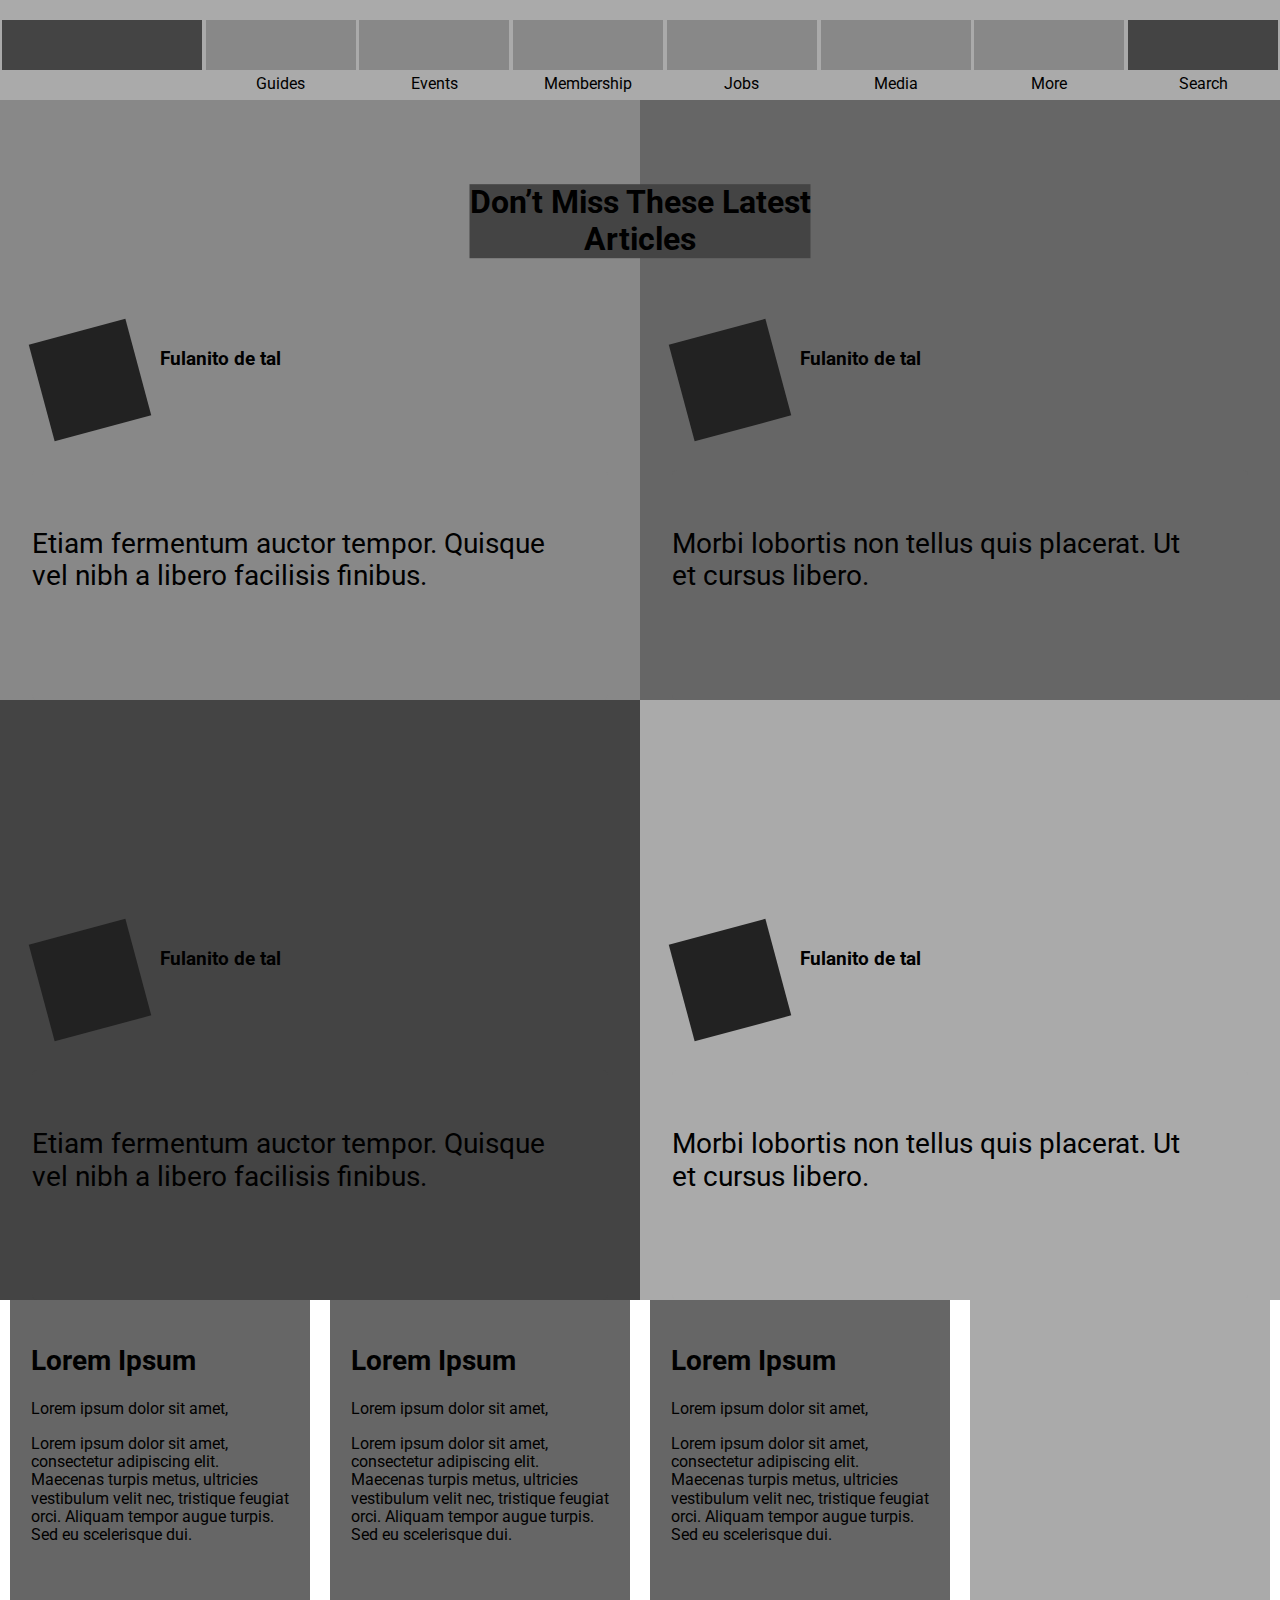
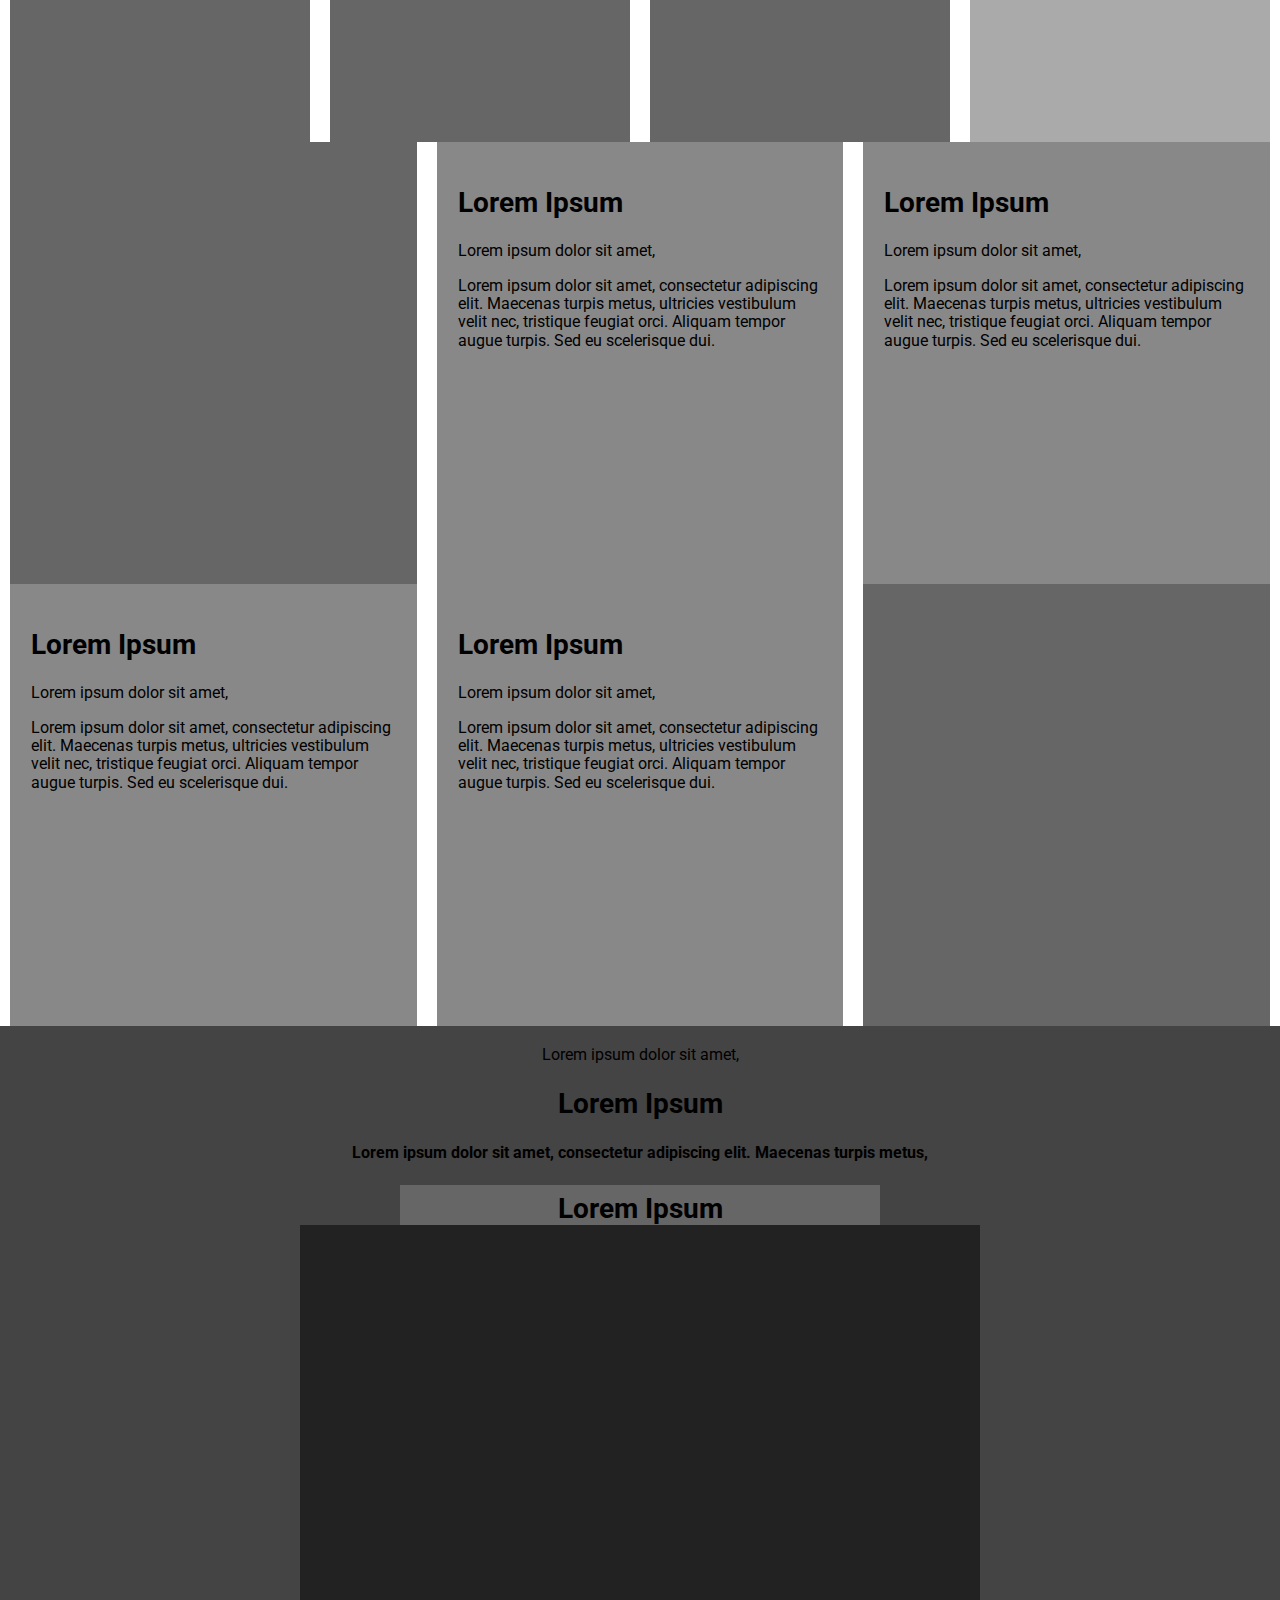
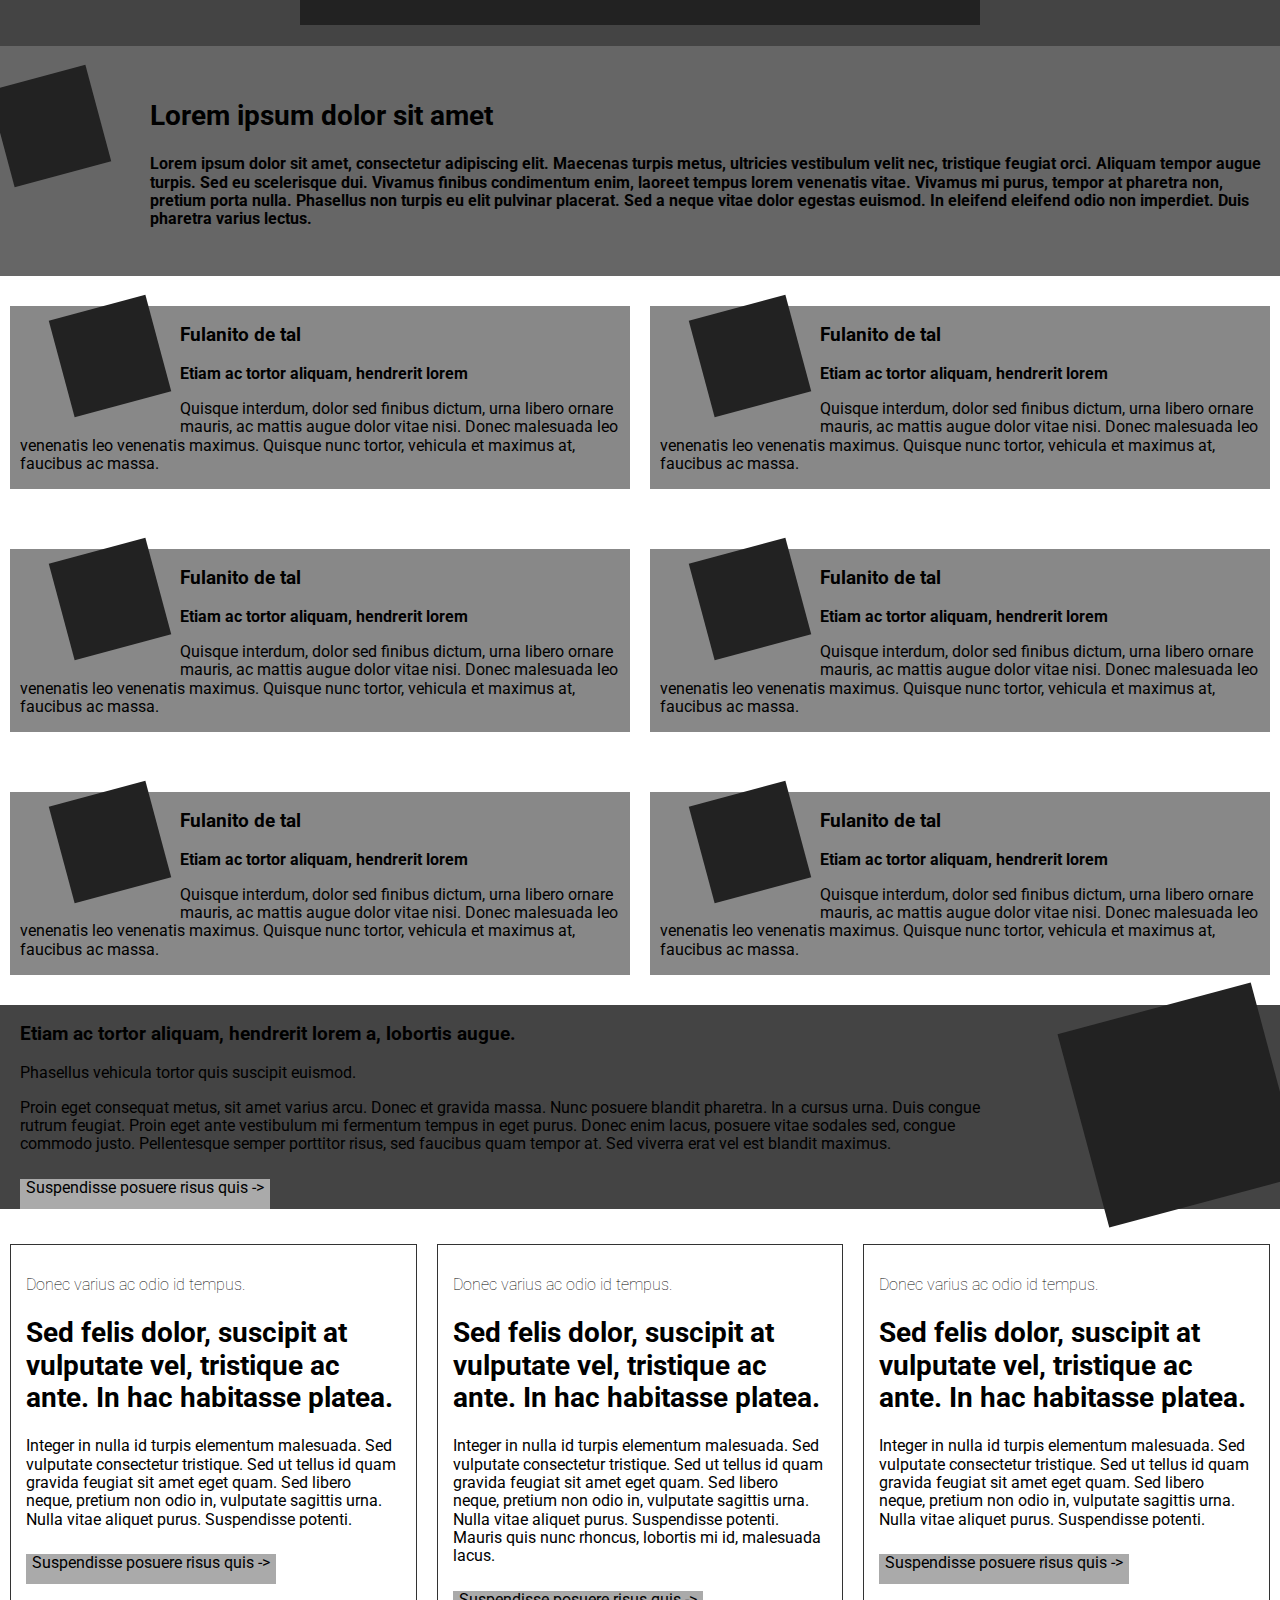
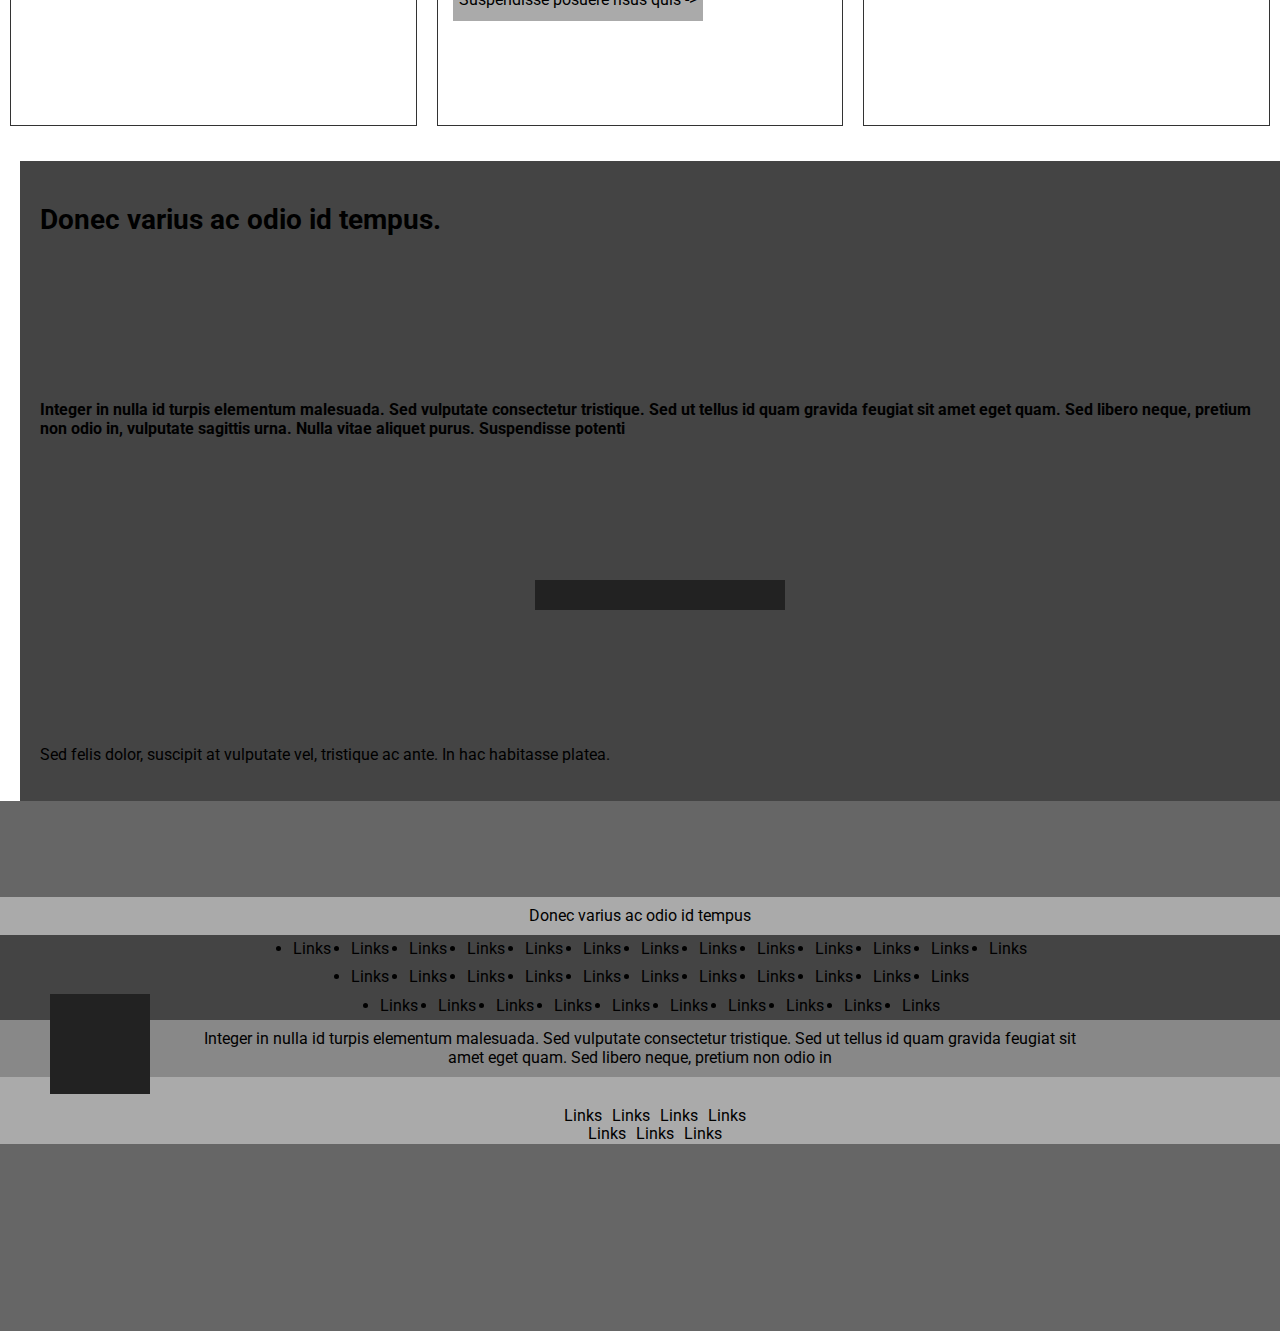
==== index.html @ c437b123 "Readme File Added" ====
<!DOCTYPE html>
<html lang="en">

<head>
  <meta charset="UTF-8">
  <meta name="viewport" content="width=device-width, initial-scale=1.0">
  <link rel="stylesheet" href="css/style.css">
  <link rel="stylesheet" href="css/normalize.css">
  <title>UX 101</title>
</head>

<body>
  <header class="grey5 height-100">
    <nav>
      <ul class="header flex">
        <li rel="logo" class="grey2"></li>
        <li class="grey4"><span>Guides</span></li>
        <li class="grey4"><span>Events</span></li>
        <li class="grey4"> <span>Membership</span></li>
        <li class="grey4"><span>Jobs</span></li>
        <li class="grey4"><span>Media</span></li>
        <li class="grey4"><span>More</span></li>
        <li class="grey2 search_var"><span>Search</span></li>
      </ul>
    </nav>
  </header>
  <main>
    <section class="main_pics flex colums">
      <div class="grey3 pic_text">
        <h1 class="grey2">
          Don’t Miss These Latest <br>
          Articles
        </h1>
      </div>
      <div class="flex">
        <article class="grey4">
          <div class="not_pic grey4"></div>
          <div class="pic height-100 grey1"></div>
          <h3>Fulanito de tal</h3>
          <div class="not_pic text_b grey4">
            <p>
              Etiam fermentum auctor tempor. Quisque vel nibh a libero facilisis
              finibus.
            </p>
          </div>
        </article>
        <article class="grey3">
          <div class="not_pic grey3 pic_text">
          </div>
          <div class="pic height-100 grey1"></div>
          <h3>Fulanito de tal</h3>
          <div class="not_pic text_b grey3">
            <p>
              Morbi lobortis non tellus quis placerat. Ut et cursus libero.
            </p>
          </div>
        </article>
      </div>
      <div class="flex">
        <article class="grey2">
          <div class="not_pic grey2"></div>
          <div class="pic height-100 grey1"></div>
          <h3>Fulanito de tal</h3>
          <div class="not_pic text_b grey2">
            <p>
              Etiam fermentum auctor tempor. Quisque vel nibh a libero facilisis
              finibus.
            </p>
          </div>
        </article>
        <article class="grey5">
          <div class="not_pic grey5 pic_text">
          </div>
          <div class="pic height-100 grey1"></div>
          <h3>Fulanito de tal</h3>
          <div class="not_pic text_b grey5">
            <p>
              Morbi lobortis non tellus quis placerat. Ut et cursus libero.
            </p>
          </div>
        </article>
      </div>
    </section>
    <section class="flex colums">
      <h3 class="none">nothing to see here keep scrolling</h3>
      <div class="posts flex section">
        <article class="p-10 grey3">
          <div>
            <h2>
              Lorem Ipsum
            </h2>
          </div>
          <div>
            <span>
              Lorem ipsum dolor sit amet,
            </span>
          </div>
          <div>
            <p>
              Lorem ipsum dolor sit amet, consectetur adipiscing elit. Maecenas turpis metus, ultricies
              vestibulum velit nec, tristique feugiat orci. Aliquam tempor augue turpis. Sed eu
              scelerisque dui.
            </p>
          </div>
        </article>
        <article class="p-10 grey3">
          <div>
            <h2>
              Lorem Ipsum
            </h2>
          </div>
          <div>
            <span>
              Lorem ipsum dolor sit amet,
            </span>
          </div>
          <div>
            <p>
              Lorem ipsum dolor sit amet, consectetur adipiscing elit. Maecenas turpis metus, ultricies
              vestibulum velit nec, tristique feugiat orci. Aliquam tempor augue turpis. Sed eu
              scelerisque dui.
            </p>
          </div>
        </article>
        <article class="p-10 grey3">
          <div>
            <h2>
              Lorem Ipsum
            </h2>
          </div>
          <div>
            <span>
              Lorem ipsum dolor sit amet,
            </span>
          </div>
          <div>
            <p>
              Lorem ipsum dolor sit amet, consectetur adipiscing elit. Maecenas turpis metus, ultricies
              vestibulum velit nec, tristique feugiat orci. Aliquam tempor augue turpis. Sed eu
              scelerisque dui.
            </p>
          </div>
        </article>
        <article class="p-10 grey5">
          <h3 class="none">nothing to see here keep scrolling</h3>
        </article>
      </div>
      <div class="posts flex section">
        <article class="p-10 grey3">
          <h3 class="none">nothing to see here keep scrolling</h3>
        </article>
        <article class="p-10 grey4">
          <div>
            <h2>
              Lorem Ipsum
            </h2>
          </div>
          <div>
            <span>
              Lorem ipsum dolor sit amet,
            </span>
          </div>
          <div>
            <p>
              Lorem ipsum dolor sit amet, consectetur adipiscing elit. Maecenas turpis metus, ultricies
              vestibulum velit nec, tristique feugiat orci. Aliquam tempor augue turpis. Sed eu
              scelerisque dui.
            </p>
          </div>
        </article>
        <article class="p-10 grey4">
          <div>
            <h2>
              Lorem Ipsum
            </h2>
          </div>
          <div>
            <span>
              Lorem ipsum dolor sit amet,
            </span>
          </div>
          <div>
            <p>
              Lorem ipsum dolor sit amet, consectetur adipiscing elit. Maecenas turpis metus, ultricies
              vestibulum velit nec, tristique feugiat orci. Aliquam tempor augue turpis. Sed eu
              scelerisque dui.
            </p>
          </div>
        </article>
      </div>
      <div class="posts flex section">
        <article class="p-10 grey4">
          <div>
            <h2>
              Lorem Ipsum
            </h2>
          </div>
          <div>
            <span>
              Lorem ipsum dolor sit amet,
            </span>
          </div>
          <div>
            <p>
              Lorem ipsum dolor sit amet, consectetur adipiscing elit. Maecenas turpis metus, ultricies
              vestibulum velit nec, tristique feugiat orci. Aliquam tempor augue turpis. Sed eu
              scelerisque dui.
            </p>
          </div>
        </article>
        <article class="p-10 grey4">
          <div>
            <h2>
              Lorem Ipsum
            </h2>
          </div>
          <div>
            <span>
              Lorem ipsum dolor sit amet,
            </span>
          </div>
          <div>
            <p>
              Lorem ipsum dolor sit amet, consectetur adipiscing elit. Maecenas turpis metus, ultricies
              vestibulum velit nec, tristique feugiat orci. Aliquam tempor augue turpis. Sed eu
              scelerisque dui.
            </p>
          </div>
        </article>
        <article class="p-10 grey3">
          <h3 class="none">nothing to see here keep scrolling</h3>
        </article>
      </div>
    </section>

    <section class="blue_box grey2">
      <span>
        Lorem ipsum dolor sit amet,
      </span>
      <h2>
        Lorem Ipsum
      </h2>
      <h4>
        Lorem ipsum dolor sit amet, consectetur adipiscing elit. Maecenas turpis metus,
      </h4>
      <div class="click grey3">
        <h2>Lorem Ipsum</h2>
      </div>
      <div class="img1 grey1">

      </div>
    </section>

    <section>
      <div class="week grey3">
        <div class="img_week height-100 grey1">

        </div>
        <div class="">
          <h2>Lorem ipsum dolor sit amet</h2>
          <h4>
            Lorem ipsum dolor sit amet, consectetur adipiscing elit. Maecenas turpis metus, ultricies
            vestibulum velit nec, tristique feugiat orci. Aliquam tempor augue turpis. Sed eu scelerisque
            dui. Vivamus finibus condimentum enim, laoreet tempus lorem venenatis vitae. Vivamus mi purus,
            tempor at pharetra non, pretium porta nulla. Phasellus non turpis eu elit pulvinar placerat. Sed
            a neque vitae dolor egestas euismod. In eleifend eleifend odio non imperdiet. Duis pharetra
            varius lectus.
          </h4>
        </div>
      </div>
      <div class="flex colums">
        <div class="flex articles">
          <article class="p-10 grey4">
            <div class="pic height-100 grey1"></div>
            <h3>Fulanito de tal</h3>
            <p class="bold-700">
              Etiam ac tortor aliquam, hendrerit lorem
            </p>
            <p>
              Quisque interdum, dolor sed finibus dictum, urna libero ornare mauris, ac mattis augue dolor
              vitae nisi. Donec malesuada leo venenatis leo venenatis maximus. Quisque nunc tortor, vehicula
              et maximus at, faucibus ac massa.
            </p>
          </article>
          <article class="p-10 grey4">
            <div class="pic height-100 grey1"></div>
            <h3>Fulanito de tal</h3>
            <p class="bold-700">
              Etiam ac tortor aliquam, hendrerit lorem
            </p>
            <p>
              Quisque interdum, dolor sed finibus dictum, urna libero ornare mauris, ac mattis augue dolor
              vitae nisi. Donec malesuada leo venenatis leo venenatis maximus. Quisque nunc tortor, vehicula
              et maximus at, faucibus ac massa.
            </p>
          </article>
        </div>
        <div class="flex articles">
          <article class="p-10 grey4">
            <div class="pic height-100 grey1"></div>
            <h3>Fulanito de tal</h3>
            <p class="bold-700">
              Etiam ac tortor aliquam, hendrerit lorem
            </p>
            <p>
              Quisque interdum, dolor sed finibus dictum, urna libero ornare mauris, ac mattis augue dolor
              vitae nisi. Donec malesuada leo venenatis leo venenatis maximus. Quisque nunc tortor, vehicula
              et maximus at, faucibus ac massa.
            </p>
          </article>
          <article class="p-10 grey4">
            <div class="pic height-100 grey1"></div>
            <h3>Fulanito de tal</h3>
            <p class="bold-700">
              Etiam ac tortor aliquam, hendrerit lorem
            </p>
            <p>
              Quisque interdum, dolor sed finibus dictum, urna libero ornare mauris, ac mattis augue dolor
              vitae nisi. Donec malesuada leo venenatis leo venenatis maximus. Quisque nunc tortor, vehicula
              et maximus at, faucibus ac massa.
            </p>
          </article>
        </div>
        <div class="flex articles">
          <article class="p-10 grey4">
            <div class="pic height-100 grey1"></div>
            <h3>Fulanito de tal</h3>
            <p class="bold-700">
              Etiam ac tortor aliquam, hendrerit lorem
            </p>
            <p>
              Quisque interdum, dolor sed finibus dictum, urna libero ornare mauris, ac mattis augue dolor
              vitae nisi. Donec malesuada leo venenatis leo venenatis maximus. Quisque nunc tortor, vehicula
              et maximus at, faucibus ac massa.
            </p>
          </article>
          <article class="p-10 grey4">
            <div class="pic height-100 grey1"></div>
            <h3>Fulanito de tal</h3>
            <p class="bold-700">
              Etiam ac tortor aliquam, hendrerit lorem
            </p>
            <p>
              Quisque interdum, dolor sed finibus dictum, urna libero ornare mauris, ac mattis augue dolor
              vitae nisi. Donec malesuada leo venenatis leo venenatis maximus. Quisque nunc tortor, vehicula
              et maximus at, faucibus ac massa.
            </p>
          </article>
        </div>
      </div>
    </section>


    <section class="red flex grey2">
      <div class="flex">
        <div class="w80 p-10">
          <h3>
            Etiam ac tortor aliquam, hendrerit lorem a, lobortis augue.
          </h3>
          <p>
            Phasellus vehicula tortor quis suscipit euismod.
          </p>
          <p>
            Proin eget consequat metus, sit amet varius arcu. Donec et gravida massa. Nunc posuere blandit
            pharetra. In a cursus urna. Duis congue rutrum feugiat. Proin eget ante vestibulum mi fermentum
            tempus in eget purus. Donec enim lacus, posuere vitae sodales sed, congue commodo justo.
            Pellentesque semper porttitor risus, sed faucibus quam tempor at. Sed viverra erat vel est
            blandit maximus.
          </p>
          <div class="rectangle grey5">
            <p>
              Suspendisse posuere risus quis ->
            </p>
          </div>
        </div>
        <div class="w20">
          <div class="pic2 grey1"></div>
        </div>
      </div>
    </section>
    <section class="m-s-10">
      <div class="flex red-container">
        <div class="red-content">
          <p class="bold-100">
            Donec varius ac odio id tempus.
          </p>
          <h2 class="bold-700">
            Sed felis dolor, suscipit at vulputate vel, tristique ac ante. In hac habitasse platea.
          </h2>
          <p class="bold-400">Integer in nulla id turpis elementum malesuada. Sed vulputate consectetur
            tristique. Sed ut tellus id quam gravida feugiat sit amet eget quam. Sed libero neque, pretium
            non odio in, vulputate sagittis urna. Nulla vitae aliquet purus. Suspendisse potenti.</p>
          <div class="rectangle grey5">
            <p>
              Suspendisse posuere risus quis ->
            </p>
          </div>
        </div>
        <div class="red-content">
          <p class="bold-100">
            Donec varius ac odio id tempus.
          </p>
          <h2 class="bold-700">
            Sed felis dolor, suscipit at vulputate vel, tristique ac ante. In hac habitasse platea.
          </h2>
          <p class="bold-400">
            Integer in nulla id turpis elementum malesuada. Sed vulputate consectetur
            tristique. Sed ut tellus id quam gravida feugiat sit amet eget quam. Sed libero neque, pretium
            non odio in, vulputate sagittis urna. Nulla vitae aliquet purus. Suspendisse potenti. Mauris
            quis nunc rhoncus, lobortis mi id, malesuada lacus.
          </p>
          <div class="rectangle grey5">
            <p>
              Suspendisse posuere risus quis ->
            </p>
          </div>
        </div>
        <div class="red-content">
          <p class="bold-100">
            Donec varius ac odio id tempus.
          </p>
          <h2 class="bold-700">
            Sed felis dolor, suscipit at vulputate vel, tristique ac ante. In hac habitasse platea.
          </h2>
          <p class="bold-400">
            Integer in nulla id turpis elementum malesuada. Sed vulputate consectetur
            tristique. Sed ut tellus id quam gravida feugiat sit amet eget quam. Sed libero neque, pretium
            non odio in, vulputate sagittis urna. Nulla vitae aliquet purus. Suspendisse potenti.
          </p>
          <div class="rectangle grey5">
            <p>
              Suspendisse posuere risus quis ->
            </p>
          </div>
        </div>
      </div>
    </section>
    <section class="p-10">
      <div class="img2 flex colums grey2">
        <h2>
          Donec varius ac odio id tempus.
        </h2>
        <h4>
          Integer in nulla id turpis elementum malesuada. Sed vulputate consectetur tristique. Sed ut tellus
          id quam gravida feugiat sit amet eget quam. Sed libero neque, pretium non odio in, vulputate
          sagittis urna. Nulla vitae aliquet purus. Suspendisse potenti
        </h4>
        <div class="rectangle center grey1">

        </div>
        <p>
          Sed felis dolor, suscipit at vulputate vel,
          tristique ac ante. In hac habitasse platea.
        </p>
      </div>
    </section>
    <footer class="center grey3">
      <p class="grey5 p_footer">
        Donec varius ac odio id tempus
      </p>
      <nav class="flex colums center grey2">
        <ul class="flex center">
          <li class="footer_text">Links</li>
          <li class="footer_text">Links</li>
          <li class="footer_text">Links</li>
          <li class="footer_text">Links</li>
          <li class="footer_text">Links</li>
          <li class="footer_text">Links</li>
          <li class="footer_text">Links</li>
          <li class="footer_text">Links</li>
          <li class="footer_text">Links</li>
          <li class="footer_text">Links</li>
          <li class="footer_text">Links</li>
          <li class="footer_text">Links</li>
          <li class="footer_text">Links</li>
        </ul>
        <ul class="flex center">
          <li class="footer_text">Links</li>
          <li class="footer_text">Links</li>
          <li class="footer_text">Links</li>
          <li class="footer_text">Links</li>
          <li class="footer_text">Links</li>
          <li class="footer_text">Links</li>
          <li class="footer_text">Links</li>
          <li class="footer_text">Links</li>
          <li class="footer_text">Links</li>
          <li class="footer_text">Links</li>
          <li class="footer_text">Links</li>
        </ul>
        <ul class="flex center">
          <li class="footer_text">Links</li>
          <li class="footer_text">Links</li>
          <li class="footer_text">Links</li>
          <li class="footer_text">Links</li>
          <li class="footer_text">Links</li>
          <li class="footer_text">Links</li>
          <li class="footer_text">Links</li>
          <li class="footer_text">Links</li>
          <li class="footer_text">Links</li>
          <li class="footer_text">Links</li>
        </ul>
      </nav>
      <p class="center p_footer grey4">
        Integer in nulla id turpis elementum malesuada. Sed vulputate consectetur
        tristique. Sed ut tellus id quam gravida feugiat sit amet eget quam. Sed libero neque, pretium non odio
        in
      </p>
      <nav class="flex colums center last_footer grey5">
        <ul class="flex center">
          <li>Links</li>
          <li>Links</li>
          <li>Links</li>
          <li>Links</li>
        </ul>
        <ul class="flex center">
          <li>Links</li>
          <li>Links</li>
          <li>Links</li>
        </ul>
      </nav>
      <div class="img_bird height-100 grey1">

      </div>
    </footer>
  </main>

</body>

</html>
---- css/style.css ----
@import url('https://fonts.googleapis.com/css2?family=Roboto:wght@100;400;500;700&display=swap');

/* Global */
html {
  font-family: 'Roboto', sans-serif;
}

header,
section,
.articles {
  width: 100%;
}

.flex {
  display: flex;
}

.none {
  display: none;
}

li,
ul {
  list-style-type: none;
  margin-top: 0;
}

h2 {
  font-size: 28px;
}

.grey1 {
  background-color: #222;
}

.grey2 {
  background-color: #444;
}

.grey3 {
  background-color: #666;
}

.grey4 {
  background-color: #888;
}

.grey5 {
  background-color: #aaa;
}

.height-100 {
  height: 100px;
}

.w-600 {
  width: 600px;
}

.header li,
.pic_text h1,
.blue_box,
.rectangle,
.center {
  text-align: center;
}

/* Header */
.header {
  padding-left: 0;
  justify-content: space-around;
}

.header li {
  margin-top: 20px;
  width: 150px;
  height: 50px;
}

.header li span {
  position: relative;
  top: 55px;
}

header li[rel=logo] {
  border-radius: 0;
  align-items: baseline;
  width: 200px;
}

header li[rel=search_var] {
  width: 300px;
}

.main_pics {
  height: 100%;
}

.main_pics article {
  width: 50%;
  height: 100%;
}

.not_pic {
  margin: 0 auto;
  width: 90%;
  height: 200px;
  padding-top: 30px;
}

.not_pic p {
  font-size: 28px;
  margin-right: 40px;
}

.pic {
  width: 100px;
  margin: 0 20px 30px 40px;
  transform: rotate(75deg);
  float: left;
}

.pic2 {
  width: 200px;
  height: 200px;
  margin-left: 50px;
  transform: rotate(75deg);
  float: left;
}

/* Chane */
.pic_text h1 {
  position: absolute;
  top: 200px;
  left: 50%;
  transform: translate(-50%, -50%);
}

.text_b {
  margin-top: 100px;
  border-radius: 5px;
}

.section {
  justify-content: space-between;
}

.colums {
  flex-direction: column;
}

.posts article {
  height: 400px;
  width: 34%;
  padding: 21px;
}

.blue_box {
  height: 600px;
  padding-top: 20px;
}

.red_box {
  text-align: left;
  height: 600px;
  padding-top: 20px;
  padding-left: 20px;
}

.click {
  height: 40px;
  margin: 0 400px;
}

.click h2 {
  padding-top: 8px;
}

.img1 {
  height: 400px;
  margin: 0 300px;
}

.week {
  height: 200px;
  padding-top: 30px;
}

.img_week {
  float: left;
  width: 100px;
  margin: 0 50px 50px 0;
  transform: rotate(75deg);
}

.articles {
  justify-content: space-around;
  margin: 30px 0;
}

.p-10 {
  padding: 0 10px;
  margin: 0 10px;
}

.m-s-10 {
  margin: 20px 0;
}

.bold-100 {
  font-weight: 100;
}

.bold-400 {
  font-weight: 400;
}

.bold-700 {
  font-weight: 700;
}

.rectangle {
  width: 250px;
  height: 30px;
  margin-top: 25px;
}

.w80 {
  width: 80%;
}

.w20 {
  width: 20%;
}

.red-content {
  width: 600px;
  border: 1px solid #333;
  height: 450px;
  margin: 15px 10px;
  padding: 15px;
}

.red-container {
  justify-content: space-around;
}

.img2 {
  justify-content: space-between;
  padding: 20px;
  height: 600px;
}

footer {
  padding-top: 80px;
  height: 450px;
}

.center {
  margin: 0 auto;
}

.footer_text {
  list-style-type: disc;
  margin: 5px 10px;
}

.footer-top {
  margin-top: 40px;
}

.footer-bottom {
  margin-bottom: 30px;
}

.last_footer {
  padding-top: 30px;
}

.last_footer li {
  margin-right: 10px;
}

.p_footer {
  padding: 10px 200px;
  margin-bottom: 0;
}

.img_bird {
  position: absolute;
  width: 100px;
  margin-top: -150px;
  margin-left: 50px;
}

.newclass {
  width: 90%;
}
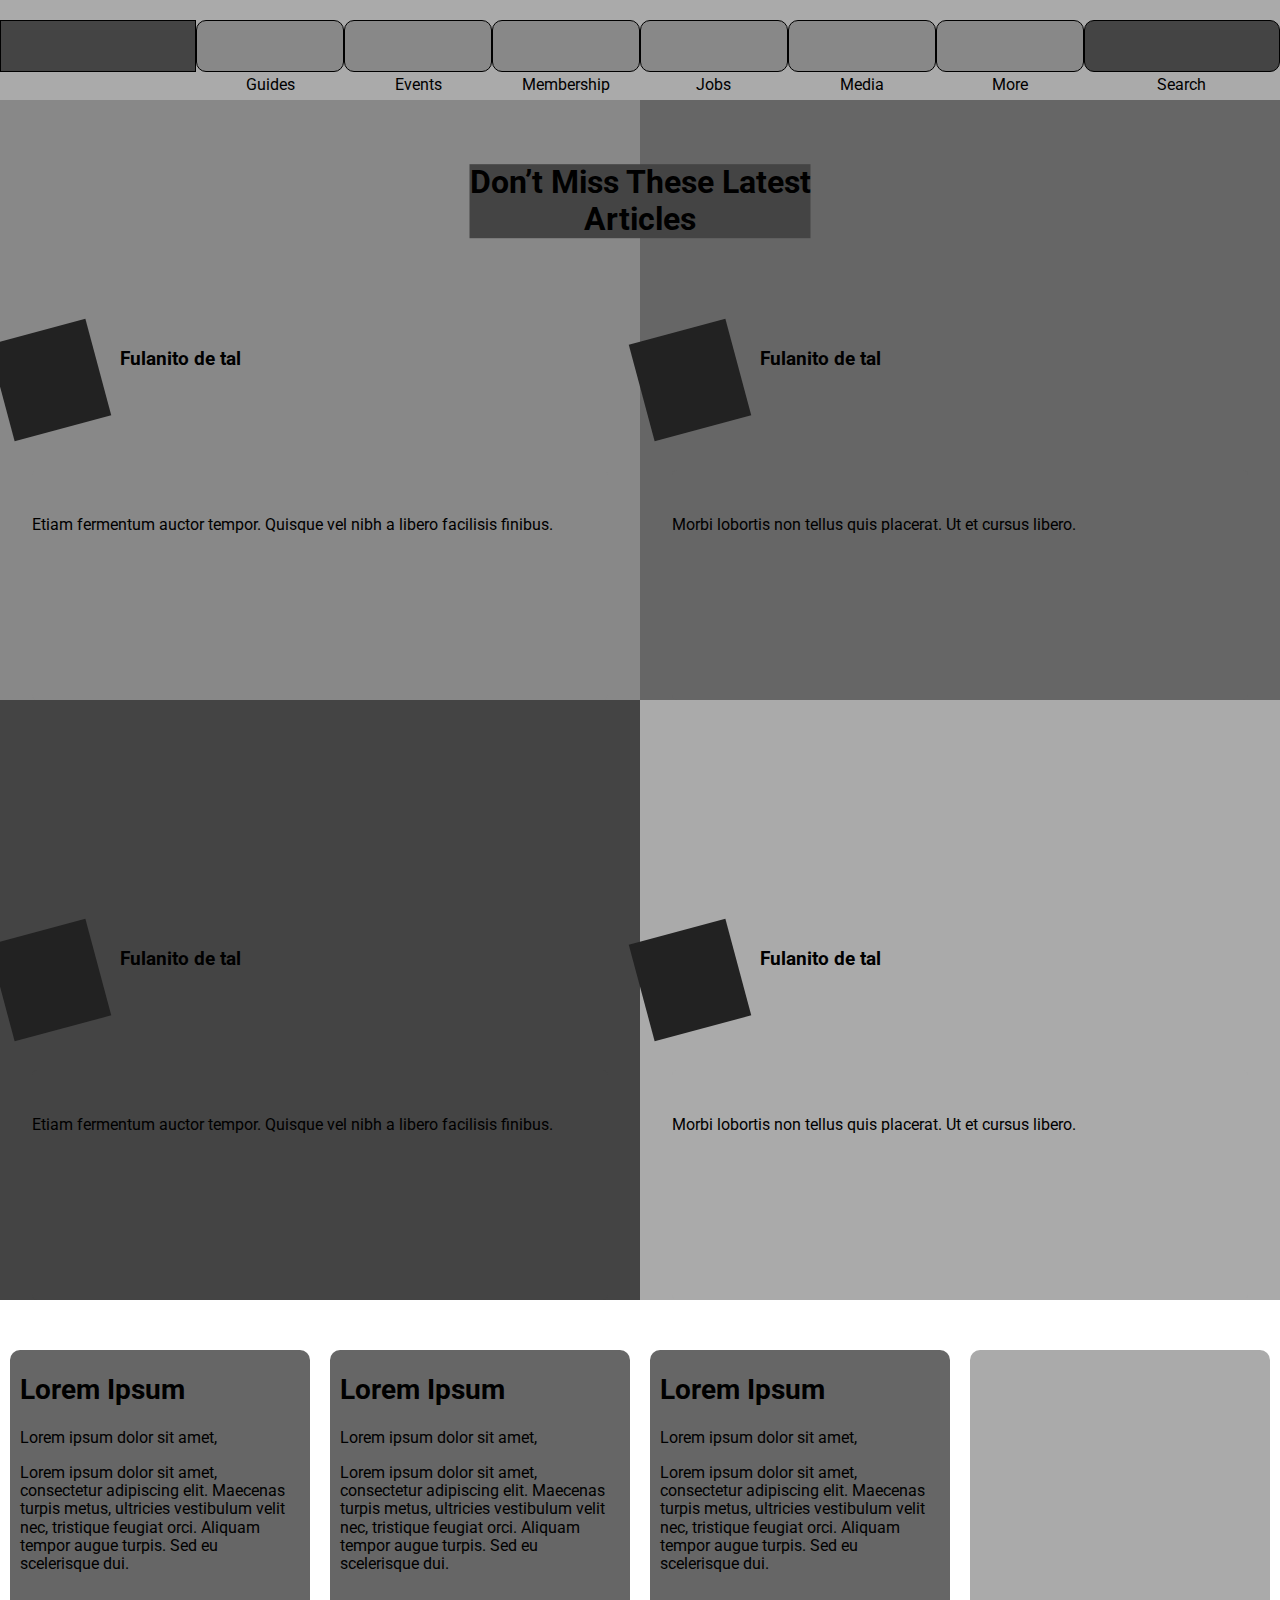
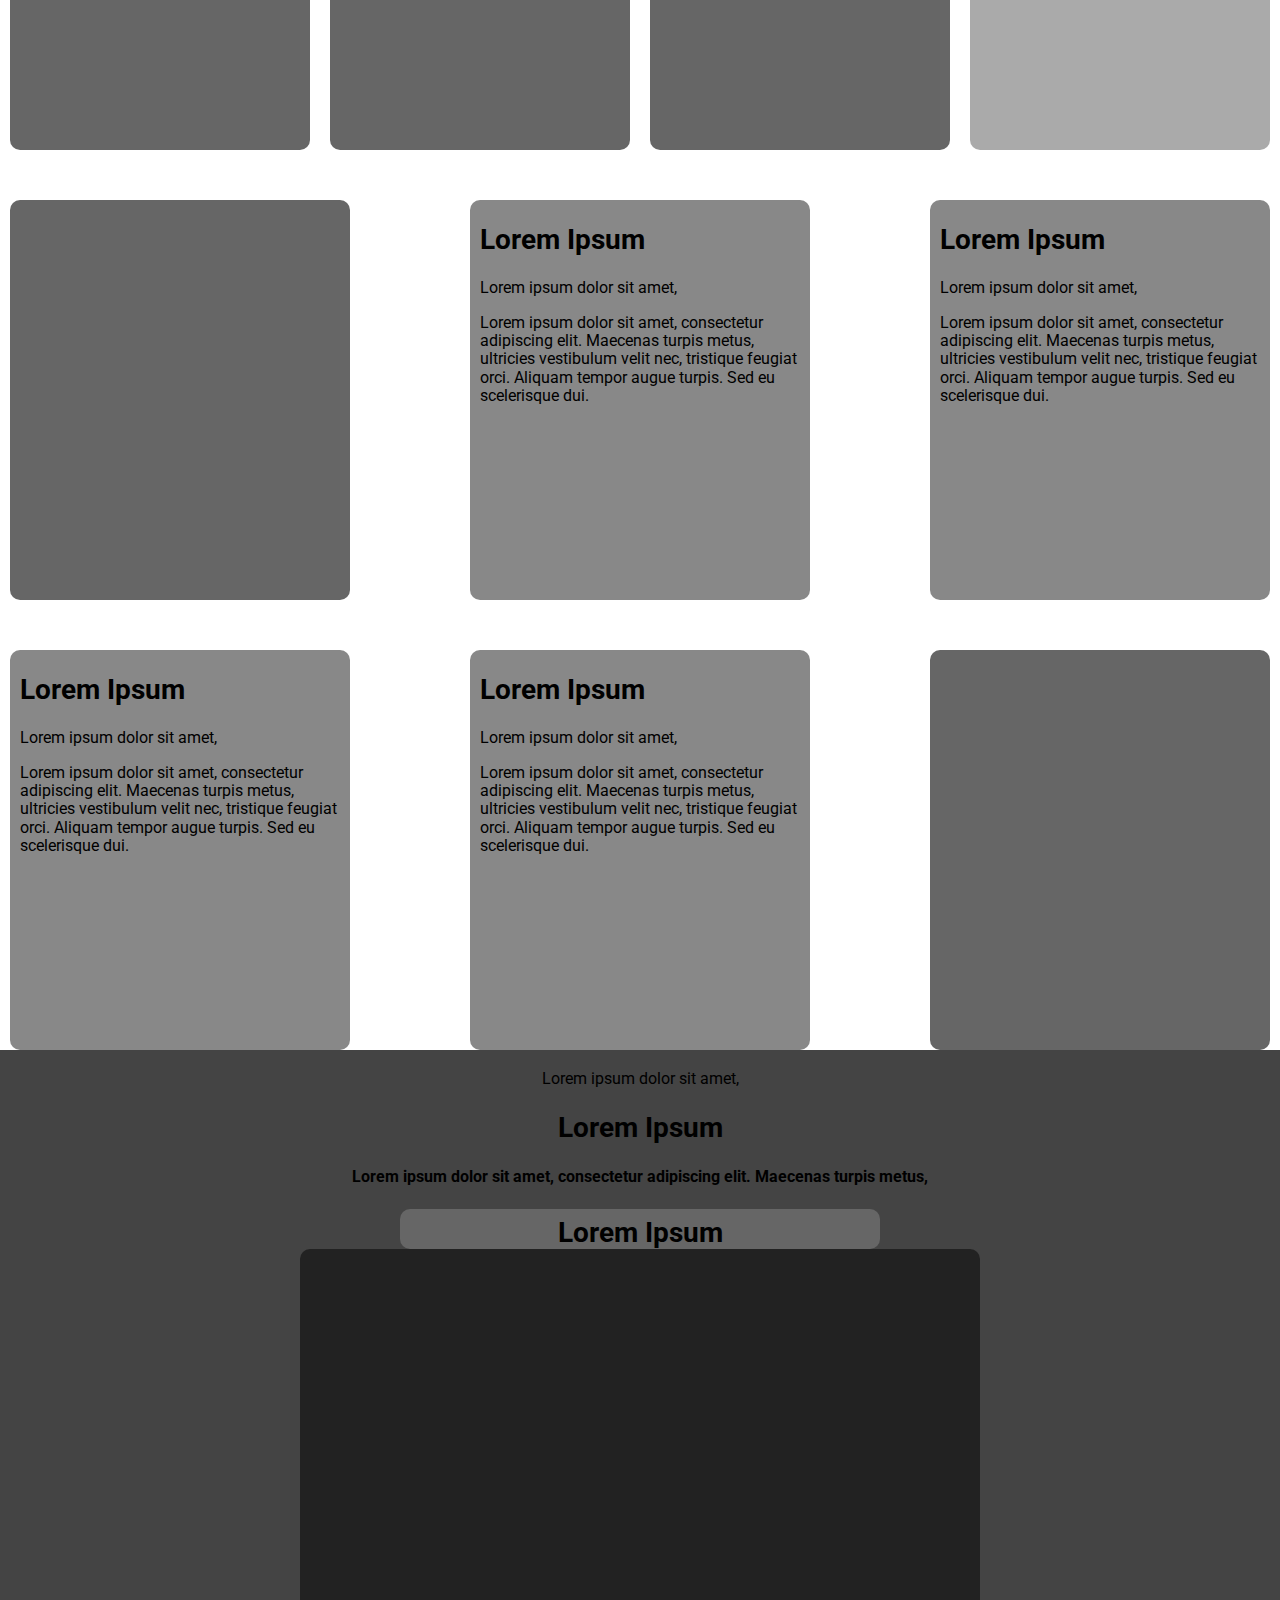
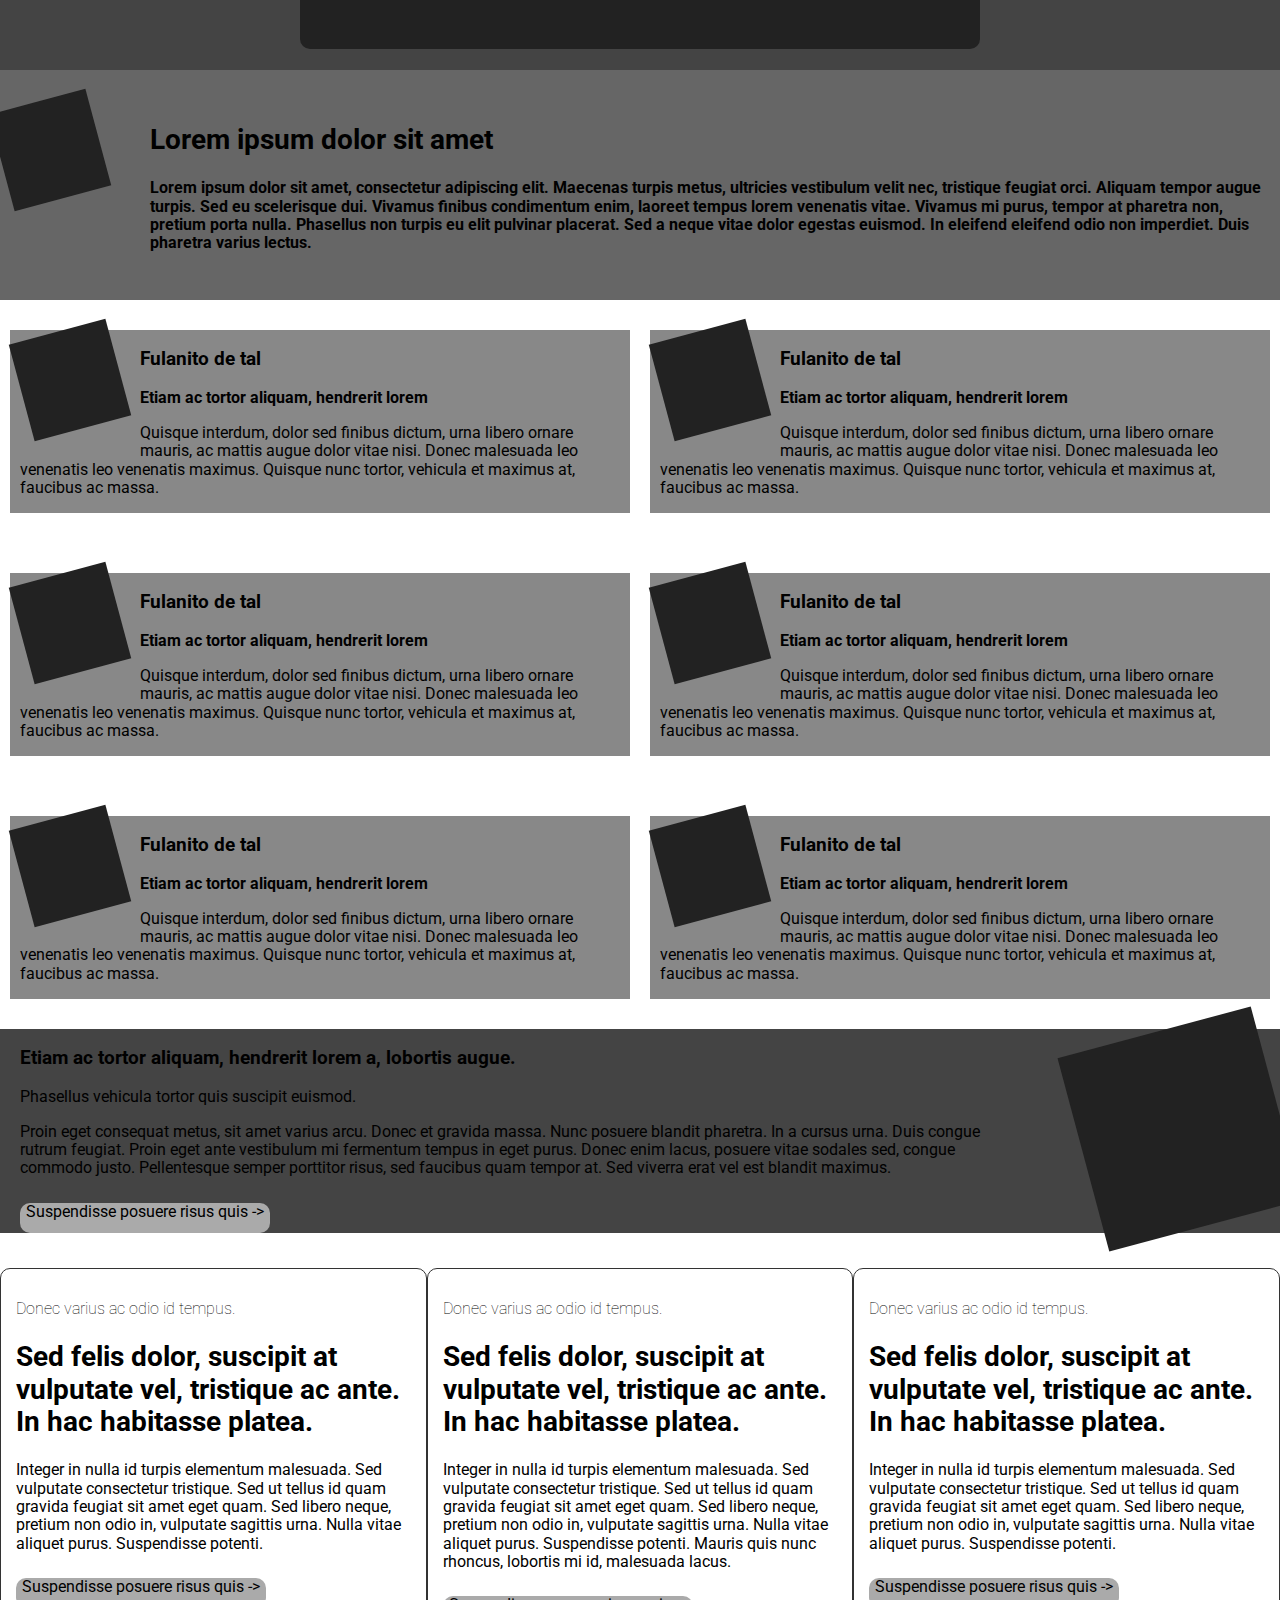
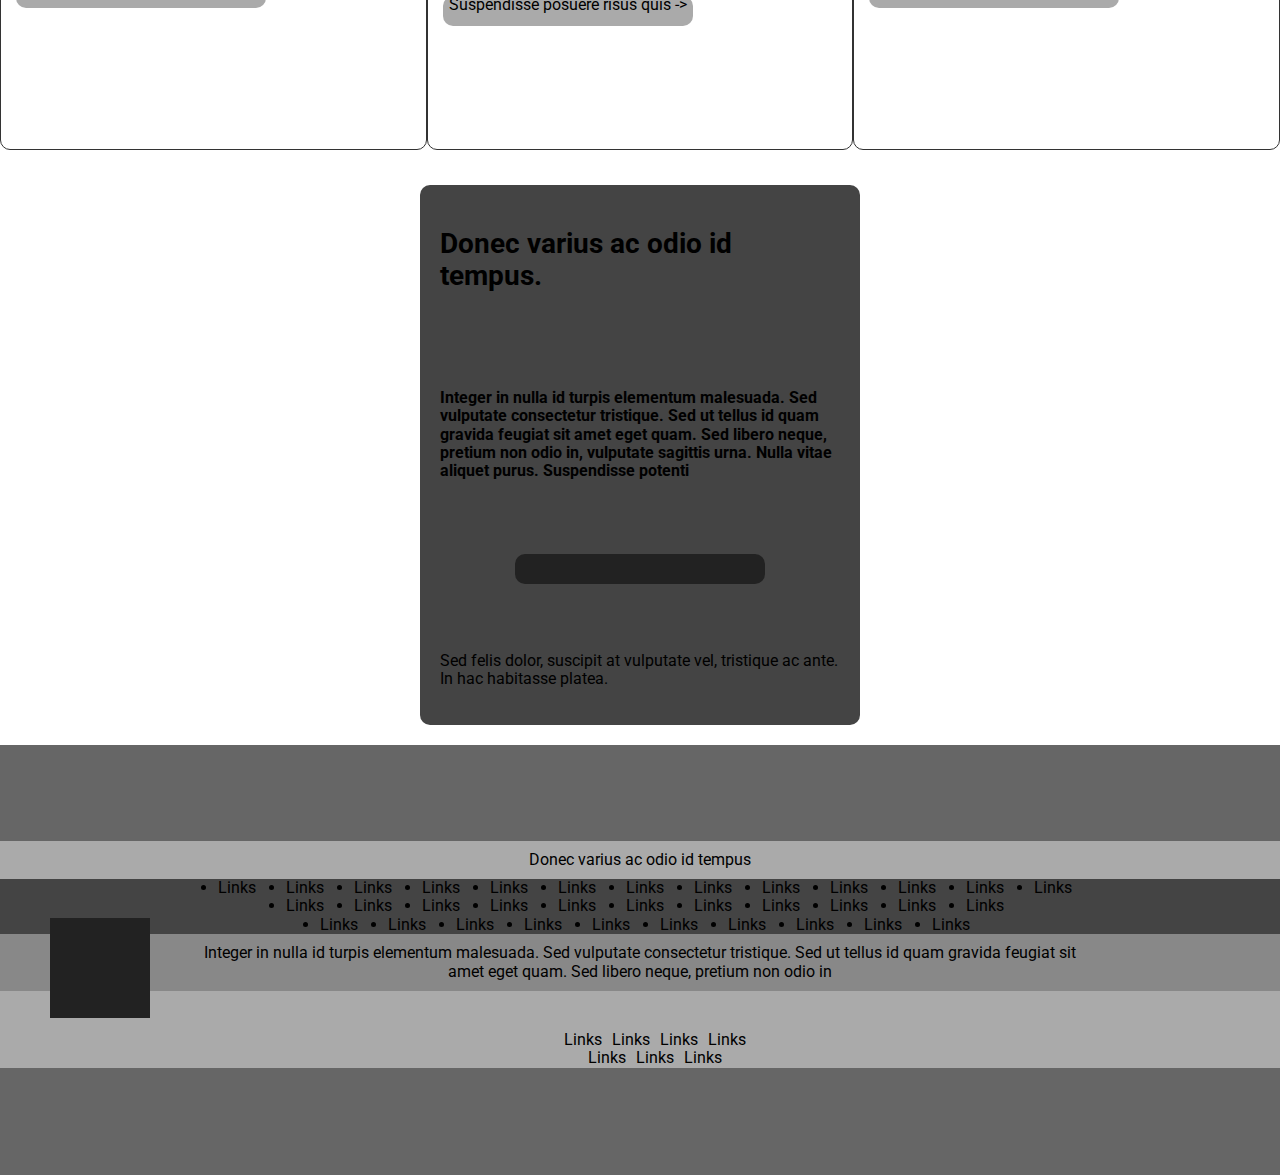
==== commit b5fce05b: "Fixed errors" ====
--- a/index.html
+++ b/index.html
@@ -2,8 +2,10 @@
 <html lang="en">
 
 <head>
+
   <meta charset="UTF-8">
   <meta name="viewport" content="width=device-width, initial-scale=1.0">
+  <link href="https://fonts.googleapis.com/css2?family=Roboto:wght@100;400;700&display=swap" rel="stylesheet">
   <link rel="stylesheet" href="css/style.css">
   <link rel="stylesheet" href="css/normalize.css">
   <title>UX 101</title>
@@ -435,7 +437,7 @@
         </div>
       </div>
     </section>
-    <section class="p-10">
+    <section class="p-b-10">
       <div class="img2 flex colums grey2">
         <h2>
           Donec varius ac odio id tempus.
--- a/css/style.css
+++ b/css/style.css
@@ -51,10 +51,6 @@
 
 .height-100 {
   height: 100px;
-}
-
-.w-600 {
-  width: 600px;
 }
 
 .header li,
@@ -65,6 +61,10 @@
   text-align: center;
 }
 
+.p-b-10 {
+  margin-bottom: 20px;
+}
+
 /* Header */
 .header {
   padding-left: 0;
@@ -72,7 +72,9 @@
 }
 
 .header li {
+  border-radius: 10px;
   margin-top: 20px;
+  border: 1px solid black;
   width: 150px;
   height: 50px;
 }
@@ -88,12 +90,12 @@
   width: 200px;
 }
 
-header li[rel=search_var] {
-  width: 300px;
-}
-
 .main_pics {
   height: 100%;
+}
+
+.search_var {
+  width: 200px !important;
 }
 
 .main_pics article {
@@ -108,14 +110,10 @@
   padding-top: 30px;
 }
 
-.not_pic p {
-  font-size: 28px;
-  margin-right: 40px;
-}
-
 .pic {
   width: 100px;
-  margin: 0 20px 30px 40px;
+  margin-right: 20px;
+  margin-bottom: 30px;
   transform: rotate(75deg);
   float: left;
 }
@@ -131,7 +129,7 @@
 /* Chane */
 .pic_text h1 {
   position: absolute;
-  top: 200px;
+  top: 20%;
   left: 50%;
   transform: translate(-50%, -50%);
 }
@@ -149,10 +147,15 @@
   flex-direction: column;
 }
 
+.posts {
+  padding-top: 50px;
+}
+
 .posts article {
   height: 400px;
-  width: 34%;
-  padding: 21px;
+  border-radius: 10px;
+  margin-right: 10px;
+  width: 25%;
 }
 
 .blue_box {
@@ -168,6 +171,7 @@
 }
 
 .click {
+  border-radius: 10px;
   height: 40px;
   margin: 0 400px;
 }
@@ -179,6 +183,7 @@
 .img1 {
   height: 400px;
   margin: 0 300px;
+  border-radius: 10px;
 }
 
 .week {
@@ -222,6 +227,7 @@
 .rectangle {
   width: 250px;
   height: 30px;
+  border-radius: 10px;
   margin-top: 25px;
 }
 
@@ -234,10 +240,11 @@
 }
 
 .red-content {
-  width: 600px;
+  width: 400px;
   border: 1px solid #333;
   height: 450px;
-  margin: 15px 10px;
+  border-radius: 10px;
+  margin: 15px 0;
   padding: 15px;
 }
 
@@ -247,13 +254,16 @@
 
 .img2 {
   justify-content: space-between;
+  border-radius: 10px;
+  margin: 0 auto;
+  width: 400px;
   padding: 20px;
-  height: 600px;
+  height: 500px;
 }
 
 footer {
   padding-top: 80px;
-  height: 450px;
+  height: 350px;
 }
 
 .center {
@@ -262,19 +272,11 @@
 
 .footer_text {
   list-style-type: disc;
-  margin: 5px 10px;
-}
-
-.footer-top {
-  margin-top: 40px;
-}
-
-.footer-bottom {
-  margin-bottom: 30px;
+  margin-right: 30px;
 }
 
 .last_footer {
-  padding-top: 30px;
+  padding-top: 40px;
 }
 
 .last_footer li {
@@ -292,7 +294,3 @@
   margin-top: -150px;
   margin-left: 50px;
 }
-
-.newclass {
-  width: 90%;
-}
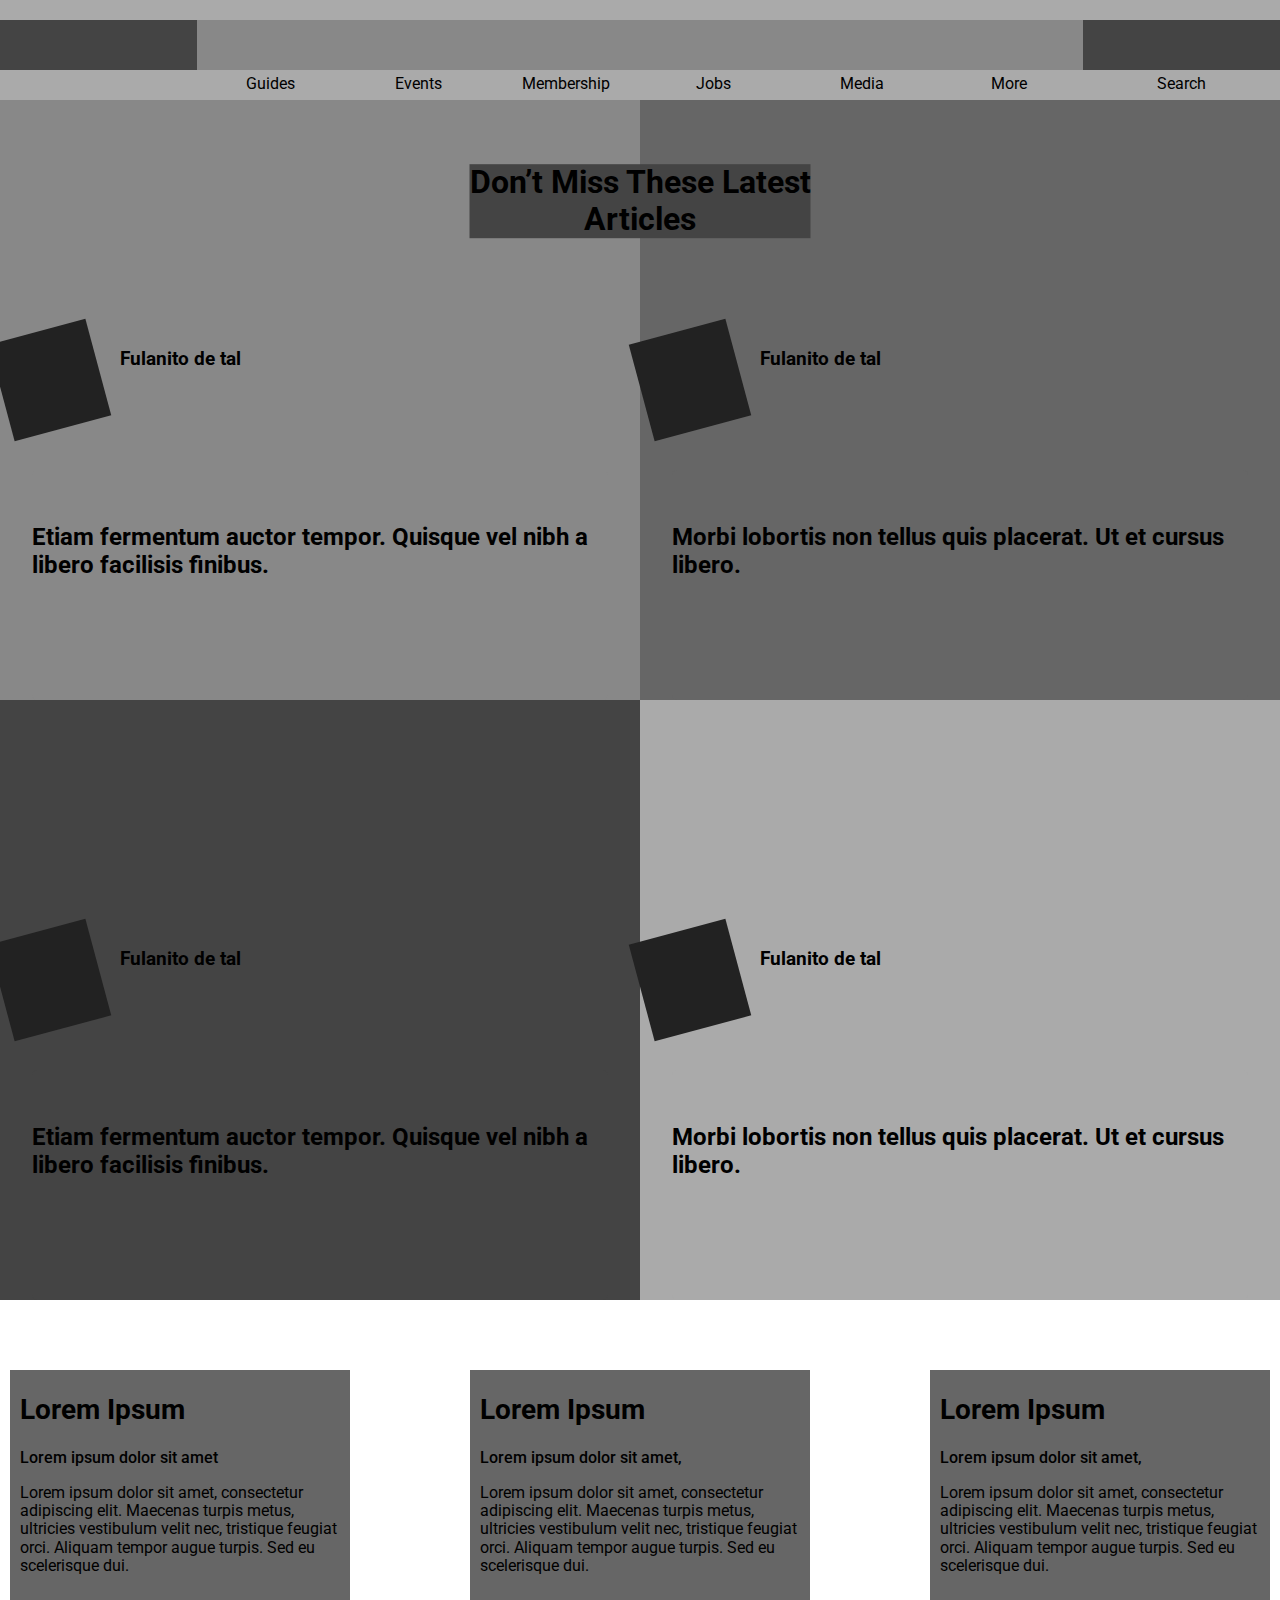
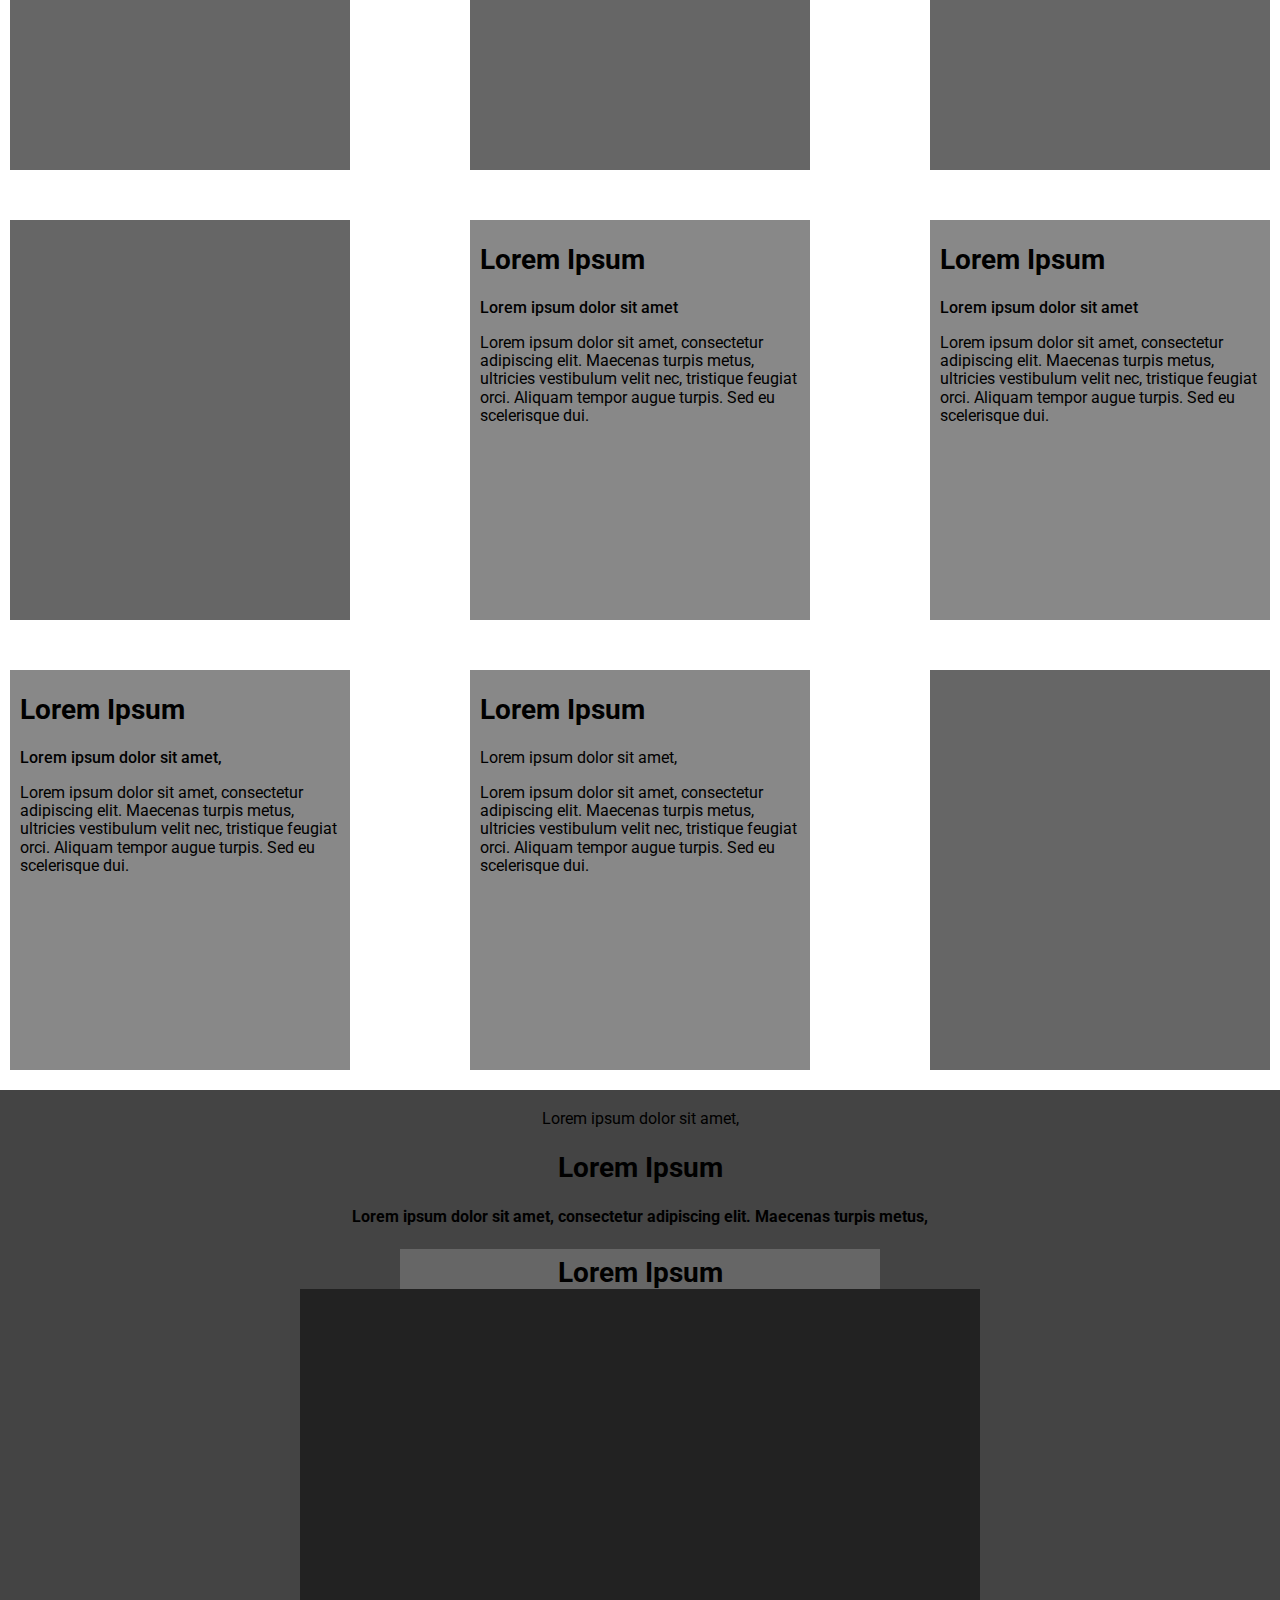
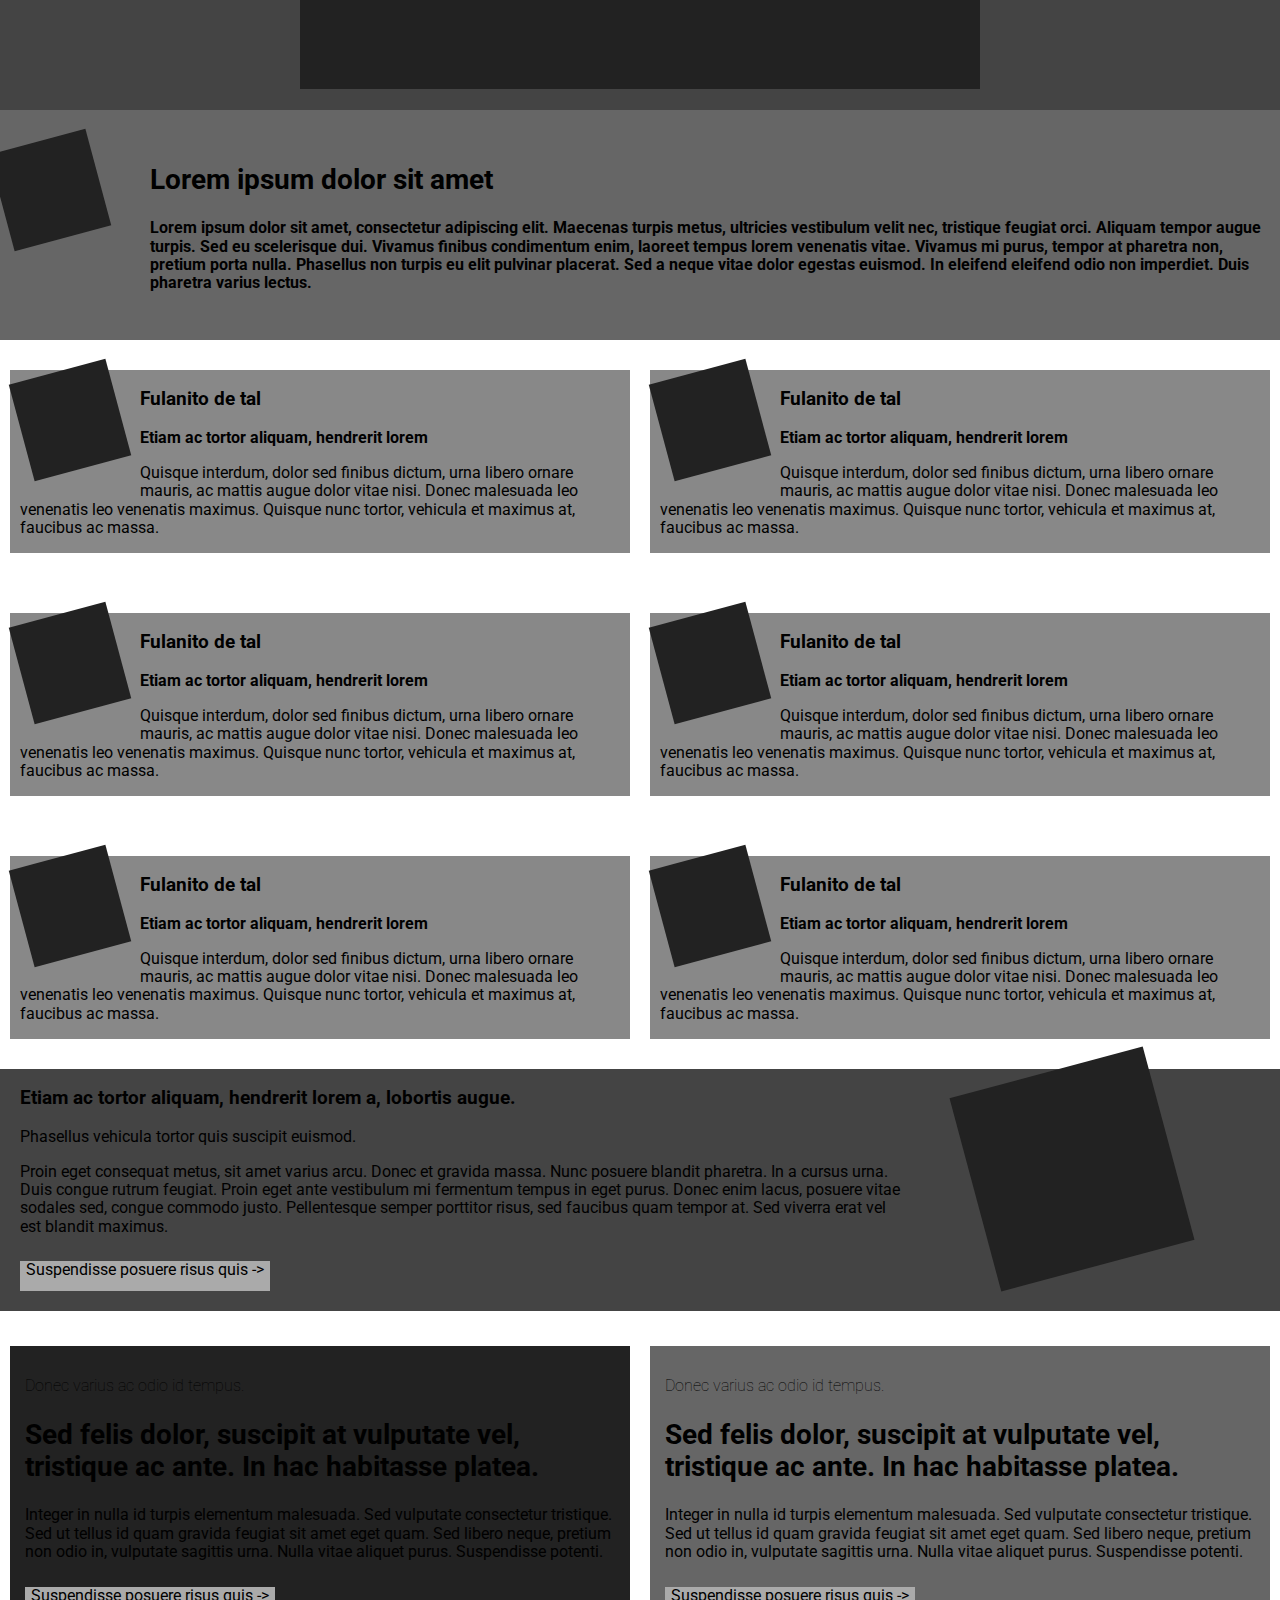
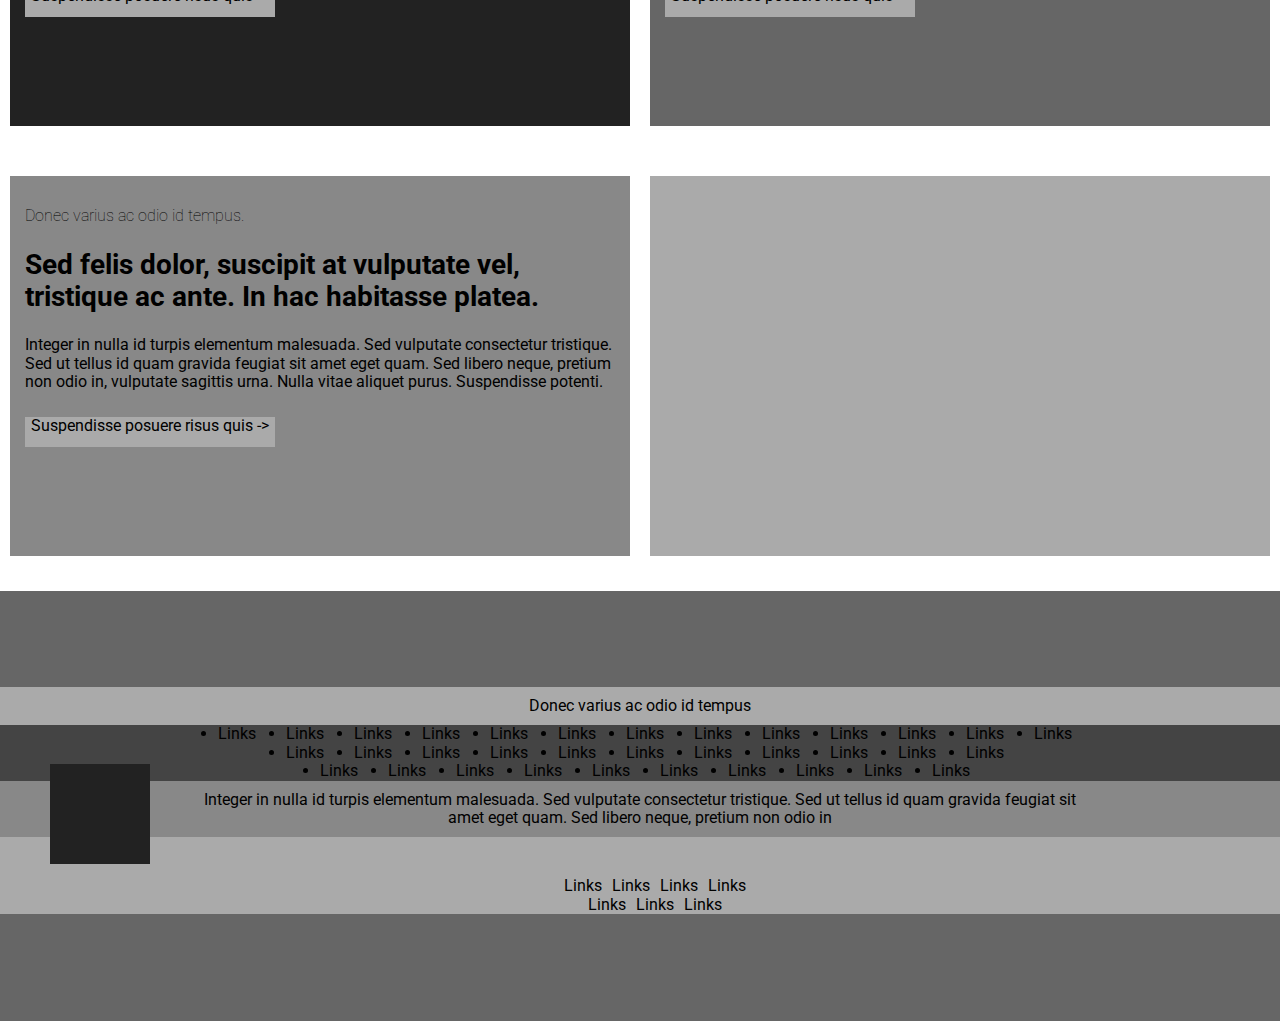
==== commit 36141b12: "First fixes from review" ====
--- a/index.html
+++ b/index.html
@@ -22,7 +22,7 @@
         <li class="grey4"><span>Jobs</span></li>
         <li class="grey4"><span>Media</span></li>
         <li class="grey4"><span>More</span></li>
-        <li class="grey2 search_var"><span>Search</span></li>
+        <li class="grey2" rel="search_var"><span>Search</span></li>
       </ul>
     </nav>
   </header>
@@ -40,7 +40,7 @@
           <div class="pic height-100 grey1"></div>
           <h3>Fulanito de tal</h3>
           <div class="not_pic text_b grey4">
-            <p>
+            <p class="bold-700">
               Etiam fermentum auctor tempor. Quisque vel nibh a libero facilisis
               finibus.
             </p>
@@ -52,7 +52,7 @@
           <div class="pic height-100 grey1"></div>
           <h3>Fulanito de tal</h3>
           <div class="not_pic text_b grey3">
-            <p>
+            <p class="bold-700">
               Morbi lobortis non tellus quis placerat. Ut et cursus libero.
             </p>
           </div>
@@ -64,7 +64,7 @@
           <div class="pic height-100 grey1"></div>
           <h3>Fulanito de tal</h3>
           <div class="not_pic text_b grey2">
-            <p>
+            <p class="bold-700">
               Etiam fermentum auctor tempor. Quisque vel nibh a libero facilisis
               finibus.
             </p>
@@ -76,14 +76,14 @@
           <div class="pic height-100 grey1"></div>
           <h3>Fulanito de tal</h3>
           <div class="not_pic text_b grey5">
-            <p>
+            <p class="bold-700">
               Morbi lobortis non tellus quis placerat. Ut et cursus libero.
             </p>
           </div>
         </article>
       </div>
     </section>
-    <section class="flex colums">
+    <section class="flex colums m-s-10">
       <h3 class="none">nothing to see here keep scrolling</h3>
       <div class="posts flex section">
         <article class="p-10 grey3">
@@ -93,7 +93,26 @@
             </h2>
           </div>
           <div>
-            <span>
+            <span class="bold-500">
+              Lorem ipsum dolor sit amet
+            </span>
+          </div>
+          <div>
+            <p>
+              Lorem ipsum dolor sit amet, consectetur adipiscing elit. Maecenas turpis metus, ultricies
+              vestibulum velit nec, tristique feugiat orci. Aliquam tempor augue turpis. Sed eu
+              scelerisque dui.
+            </p>
+          </div>
+        </article>
+        <article class="p-10 grey3">
+          <div>
+            <h2>
+              Lorem Ipsum
+            </h2>
+          </div>
+          <div>
+            <span class="bold-500">
               Lorem ipsum dolor sit amet,
             </span>
           </div>
@@ -112,7 +131,7 @@
             </h2>
           </div>
           <div>
-            <span>
+            <span class="bold-500">
               Lorem ipsum dolor sit amet,
             </span>
           </div>
@@ -123,28 +142,6 @@
               scelerisque dui.
             </p>
           </div>
-        </article>
-        <article class="p-10 grey3">
-          <div>
-            <h2>
-              Lorem Ipsum
-            </h2>
-          </div>
-          <div>
-            <span>
-              Lorem ipsum dolor sit amet,
-            </span>
-          </div>
-          <div>
-            <p>
-              Lorem ipsum dolor sit amet, consectetur adipiscing elit. Maecenas turpis metus, ultricies
-              vestibulum velit nec, tristique feugiat orci. Aliquam tempor augue turpis. Sed eu
-              scelerisque dui.
-            </p>
-          </div>
-        </article>
-        <article class="p-10 grey5">
-          <h3 class="none">nothing to see here keep scrolling</h3>
         </article>
       </div>
       <div class="posts flex section">
@@ -158,8 +155,8 @@
             </h2>
           </div>
           <div>
-            <span>
-              Lorem ipsum dolor sit amet,
+            <span class="bold-500">
+              Lorem ipsum dolor sit amet
             </span>
           </div>
           <div>
@@ -177,8 +174,8 @@
             </h2>
           </div>
           <div>
-            <span>
-              Lorem ipsum dolor sit amet,
+            <span class="bold-500">
+              Lorem ipsum dolor sit amet
             </span>
           </div>
           <div>
@@ -198,7 +195,7 @@
             </h2>
           </div>
           <div>
-            <span>
+            <span class="bold-500">
               Lorem ipsum dolor sit amet,
             </span>
           </div>
@@ -354,7 +351,7 @@
 
 
     <section class="red flex grey2">
-      <div class="flex">
+      <div class="flex newclass">
         <div class="w80 p-10">
           <h3>
             Etiam ac tortor aliquam, hendrerit lorem a, lobortis augue.
@@ -369,7 +366,7 @@
             Pellentesque semper porttitor risus, sed faucibus quam tempor at. Sed viverra erat vel est
             blandit maximus.
           </p>
-          <div class="rectangle grey5">
+          <div class="rectangle grey5 m-s-10">
             <p>
               Suspendisse posuere risus quis ->
             </p>
@@ -380,82 +377,67 @@
         </div>
       </div>
     </section>
-    <section class="m-s-10">
-      <div class="flex red-container">
-        <div class="red-content">
-          <p class="bold-100">
-            Donec varius ac odio id tempus.
-          </p>
-          <h2 class="bold-700">
-            Sed felis dolor, suscipit at vulputate vel, tristique ac ante. In hac habitasse platea.
-          </h2>
-          <p class="bold-400">Integer in nulla id turpis elementum malesuada. Sed vulputate consectetur
-            tristique. Sed ut tellus id quam gravida feugiat sit amet eget quam. Sed libero neque, pretium
-            non odio in, vulputate sagittis urna. Nulla vitae aliquet purus. Suspendisse potenti.</p>
-          <div class="rectangle grey5">
-            <p>
-              Suspendisse posuere risus quis ->
-            </p>
-          </div>
-        </div>
-        <div class="red-content">
-          <p class="bold-100">
-            Donec varius ac odio id tempus.
-          </p>
-          <h2 class="bold-700">
-            Sed felis dolor, suscipit at vulputate vel, tristique ac ante. In hac habitasse platea.
-          </h2>
-          <p class="bold-400">
-            Integer in nulla id turpis elementum malesuada. Sed vulputate consectetur
-            tristique. Sed ut tellus id quam gravida feugiat sit amet eget quam. Sed libero neque, pretium
-            non odio in, vulputate sagittis urna. Nulla vitae aliquet purus. Suspendisse potenti. Mauris
-            quis nunc rhoncus, lobortis mi id, malesuada lacus.
-          </p>
-          <div class="rectangle grey5">
-            <p>
-              Suspendisse posuere risus quis ->
-            </p>
-          </div>
-        </div>
-        <div class="red-content">
-          <p class="bold-100">
-            Donec varius ac odio id tempus.
-          </p>
-          <h2 class="bold-700">
-            Sed felis dolor, suscipit at vulputate vel, tristique ac ante. In hac habitasse platea.
-          </h2>
-          <p class="bold-400">
-            Integer in nulla id turpis elementum malesuada. Sed vulputate consectetur
-            tristique. Sed ut tellus id quam gravida feugiat sit amet eget quam. Sed libero neque, pretium
-            non odio in, vulputate sagittis urna. Nulla vitae aliquet purus. Suspendisse potenti.
-          </p>
-          <div class="rectangle grey5">
-            <p>
-              Suspendisse posuere risus quis ->
-            </p>
-          </div>
-        </div>
-      </div>
-    </section>
-    <section class="p-b-10">
-      <div class="img2 flex colums grey2">
-        <h2>
-          Donec varius ac odio id tempus.
-        </h2>
-        <h4>
-          Integer in nulla id turpis elementum malesuada. Sed vulputate consectetur tristique. Sed ut tellus
-          id quam gravida feugiat sit amet eget quam. Sed libero neque, pretium non odio in, vulputate
-          sagittis urna. Nulla vitae aliquet purus. Suspendisse potenti
-        </h4>
-        <div class="rectangle center grey1">
-
-        </div>
-        <p>
-          Sed felis dolor, suscipit at vulputate vel,
-          tristique ac ante. In hac habitasse platea.
-        </p>
-      </div>
-    </section>
+
+      <section class="m-s-10">
+        <div class="flex red-container ">
+          <div class="red-content grey1">
+            <p class="bold-100">
+              Donec varius ac odio id tempus.
+            </p>
+            <h2 class="bold-700">
+              Sed felis dolor, suscipit at vulputate vel, tristique ac ante. In hac habitasse platea.
+            </h2>
+            <p class="bold-400">Integer in nulla id turpis elementum malesuada. Sed vulputate consectetur
+              tristique. Sed ut tellus id quam gravida feugiat sit amet eget quam. Sed libero neque, pretium
+              non odio in, vulputate sagittis urna. Nulla vitae aliquet purus. Suspendisse potenti.</p>
+            <div class="rectangle grey5 m-s-10">
+              <p>
+                Suspendisse posuere risus quis ->
+              </p>
+            </div>
+          </div>
+          <div class="red-content grey3">
+            <p class="bold-100">
+              Donec varius ac odio id tempus.
+            </p>
+            <h2 class="bold-700">
+              Sed felis dolor, suscipit at vulputate vel, tristique ac ante. In hac habitasse platea.
+            </h2>
+            <p class="bold-400">Integer in nulla id turpis elementum malesuada. Sed vulputate consectetur
+              tristique. Sed ut tellus id quam gravida feugiat sit amet eget quam. Sed libero neque, pretium
+              non odio in, vulputate sagittis urna. Nulla vitae aliquet purus. Suspendisse potenti.</p>
+            <div class="rectangle grey5 m-s-10">
+              <p>
+                Suspendisse posuere risus quis ->
+              </p>
+            </div>
+          </div>
+        </div>
+      </section>
+      <section class="m-s-10">
+        <div class="flex red-container">
+          <div class="red-content grey4">
+            <p class="bold-100">
+              Donec varius ac odio id tempus.
+            </p>
+            <h2 class="bold-700">
+              Sed felis dolor, suscipit at vulputate vel, tristique ac ante. In hac habitasse platea.
+            </h2>
+            <p class="bold-400">Integer in nulla id turpis elementum malesuada. Sed vulputate consectetur
+              tristique. Sed ut tellus id quam gravida feugiat sit amet eget quam. Sed libero neque, pretium
+              non odio in, vulputate sagittis urna. Nulla vitae aliquet purus. Suspendisse potenti.</p>
+            <div class="rectangle grey5 m-s-10">
+              <p>
+                Suspendisse posuere risus quis ->
+              </p>
+            </div>
+          </div>
+          <div class="red-content grey5">
+
+          </div>
+        </div>
+      </section>
+    
     <footer class="center grey3">
       <p class="grey5 p_footer">
         Donec varius ac odio id tempus
@@ -528,4 +510,4 @@
 
 </body>
 
-</html>
+</html>--- a/css/style.css
+++ b/css/style.css
@@ -51,6 +51,10 @@
 
 .height-100 {
   height: 100px;
+}
+
+.w-600 {
+  width: 600px;
 }
 
 .header li,
@@ -72,9 +76,7 @@
 }
 
 .header li {
-  border-radius: 10px;
   margin-top: 20px;
-  border: 1px solid black;
   width: 150px;
   height: 50px;
 }
@@ -85,17 +87,16 @@
 }
 
 header li[rel=logo] {
-  border-radius: 0;
   align-items: baseline;
   width: 200px;
 }
 
+header li[rel=search_var] {
+  width: 200px;
+}
+
 .main_pics {
   height: 100%;
-}
-
-.search_var {
-  width: 200px !important;
 }
 
 .main_pics article {
@@ -123,7 +124,6 @@
   height: 200px;
   margin-left: 50px;
   transform: rotate(75deg);
-  float: left;
 }
 
 /* Chane */
@@ -139,6 +139,10 @@
   border-radius: 5px;
 }
 
+.text_b p {
+  font-size: 24px;
+}
+
 .section {
   justify-content: space-between;
 }
@@ -153,7 +157,6 @@
 
 .posts article {
   height: 400px;
-  border-radius: 10px;
   margin-right: 10px;
   width: 25%;
 }
@@ -171,7 +174,6 @@
 }
 
 .click {
-  border-radius: 10px;
   height: 40px;
   margin: 0 400px;
 }
@@ -183,7 +185,6 @@
 .img1 {
   height: 400px;
   margin: 0 300px;
-  border-radius: 10px;
 }
 
 .week {
@@ -216,6 +217,10 @@
   font-weight: 100;
 }
 
+.bold-500 {
+  font-weight: 500;
+}
+
 .bold-400 {
   font-weight: 400;
 }
@@ -227,7 +232,6 @@
 .rectangle {
   width: 250px;
   height: 30px;
-  border-radius: 10px;
   margin-top: 25px;
 }
 
@@ -240,11 +244,9 @@
 }
 
 .red-content {
-  width: 400px;
-  border: 1px solid #333;
-  height: 450px;
-  border-radius: 10px;
-  margin: 15px 0;
+  width: 600px;
+  height: 350px;
+  margin: 15px 10px;
   padding: 15px;
 }
 
@@ -254,11 +256,8 @@
 
 .img2 {
   justify-content: space-between;
-  border-radius: 10px;
-  margin: 0 auto;
-  width: 400px;
   padding: 20px;
-  height: 500px;
+  height: 600px;
 }
 
 footer {
@@ -294,3 +293,7 @@
   margin-top: -150px;
   margin-left: 50px;
 }
+
+.newclass {
+  width: 90%;
+}
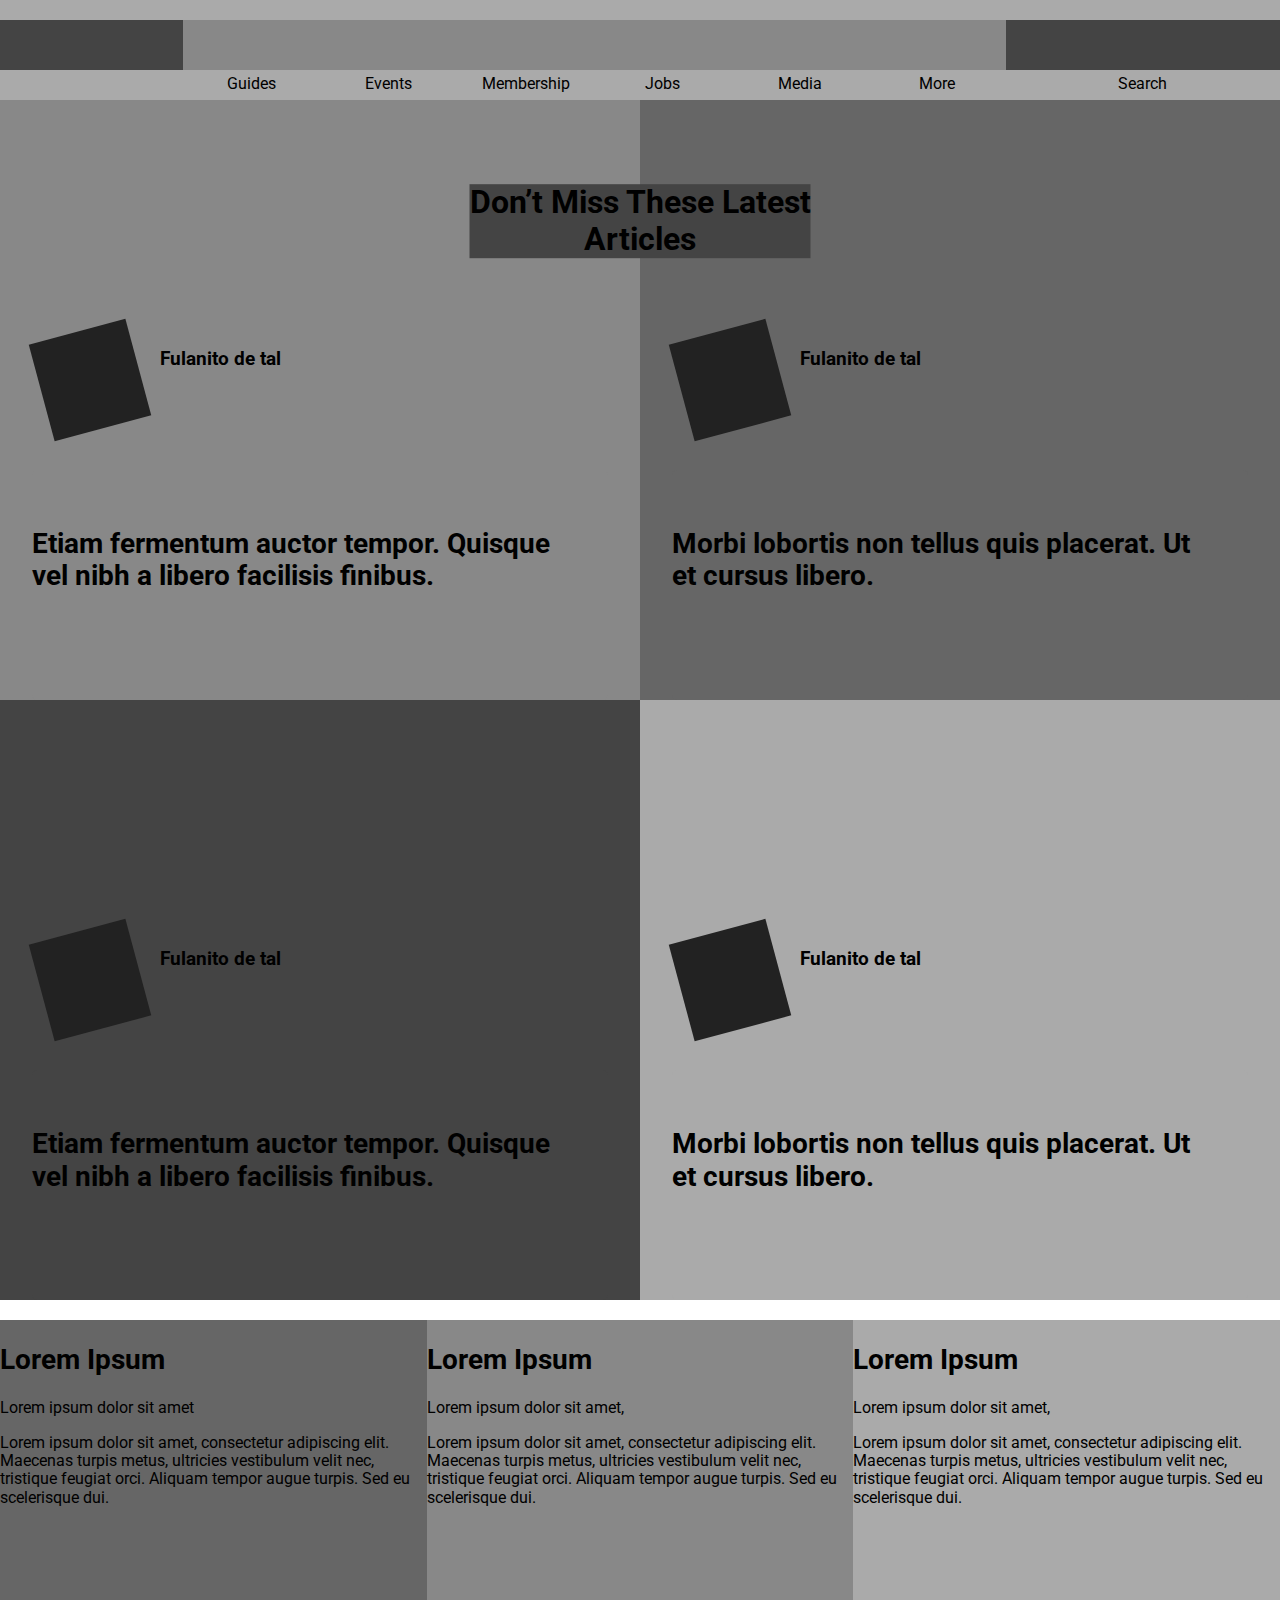
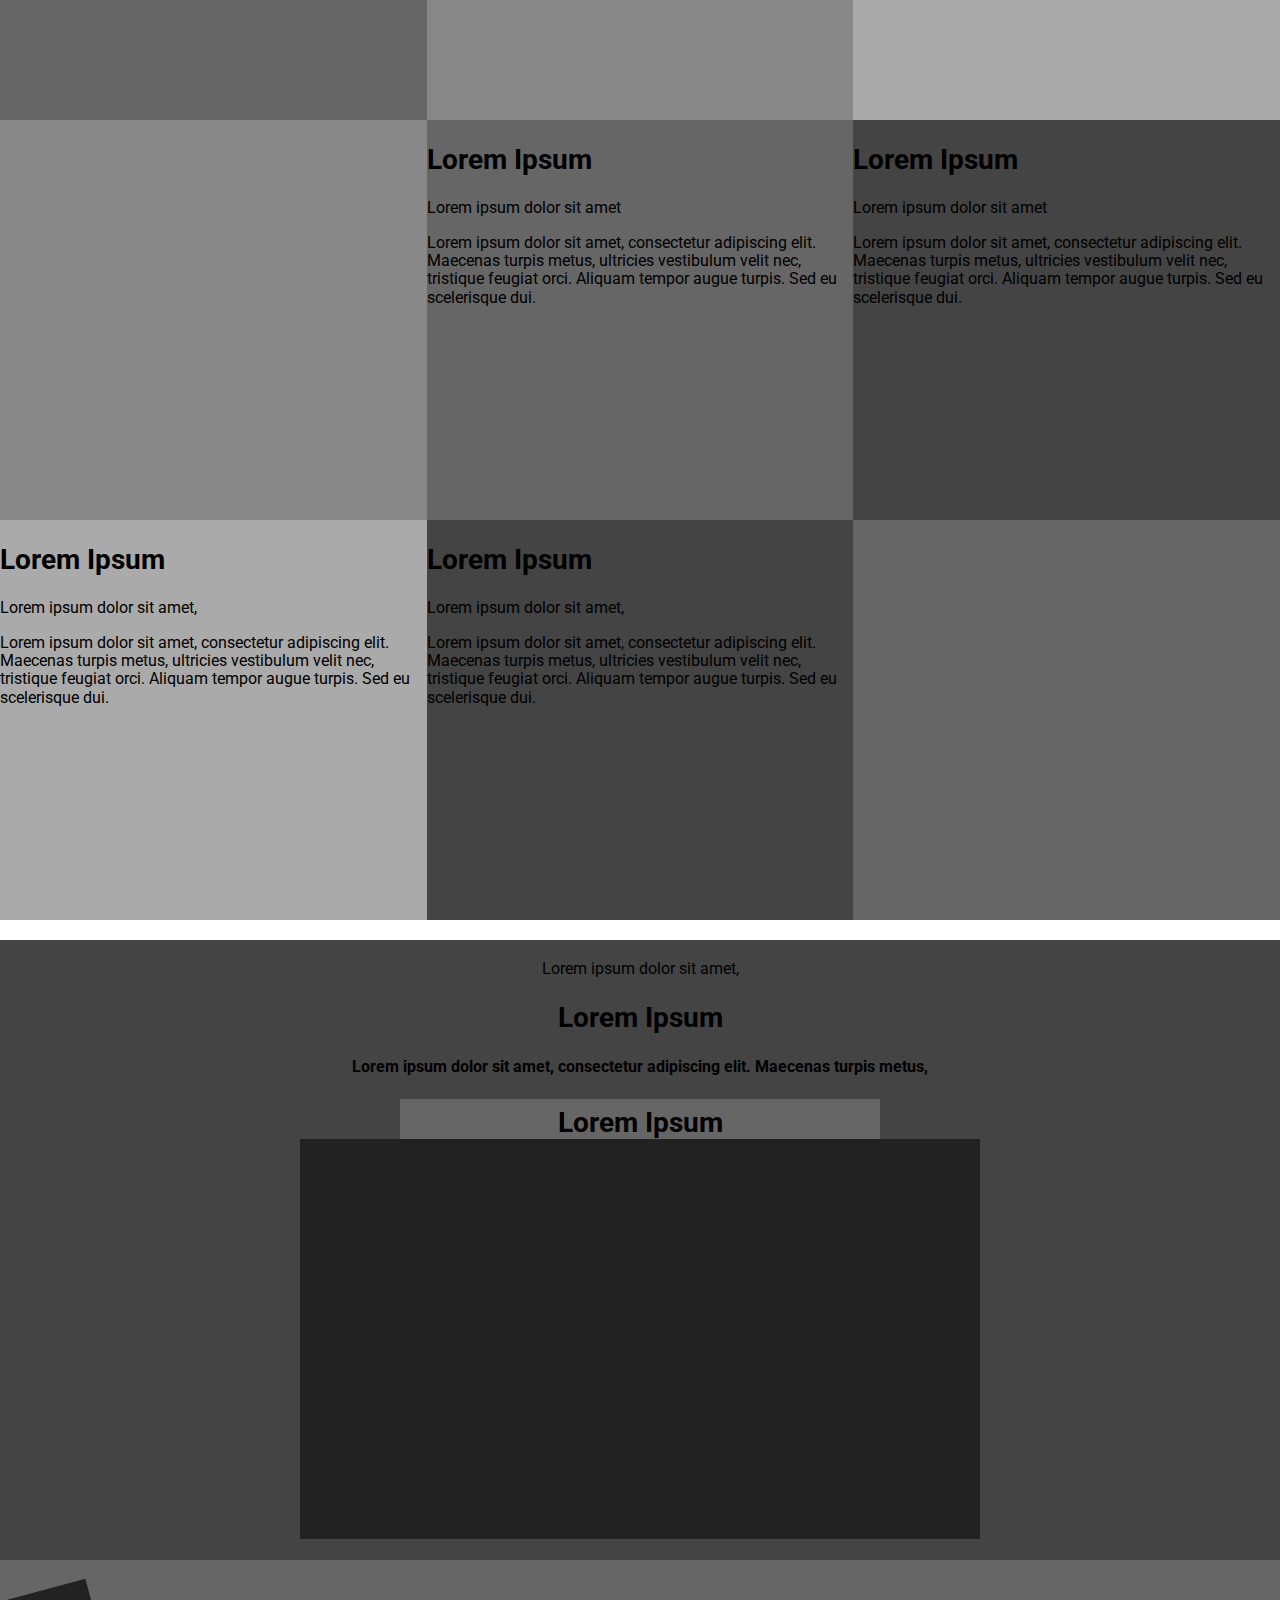
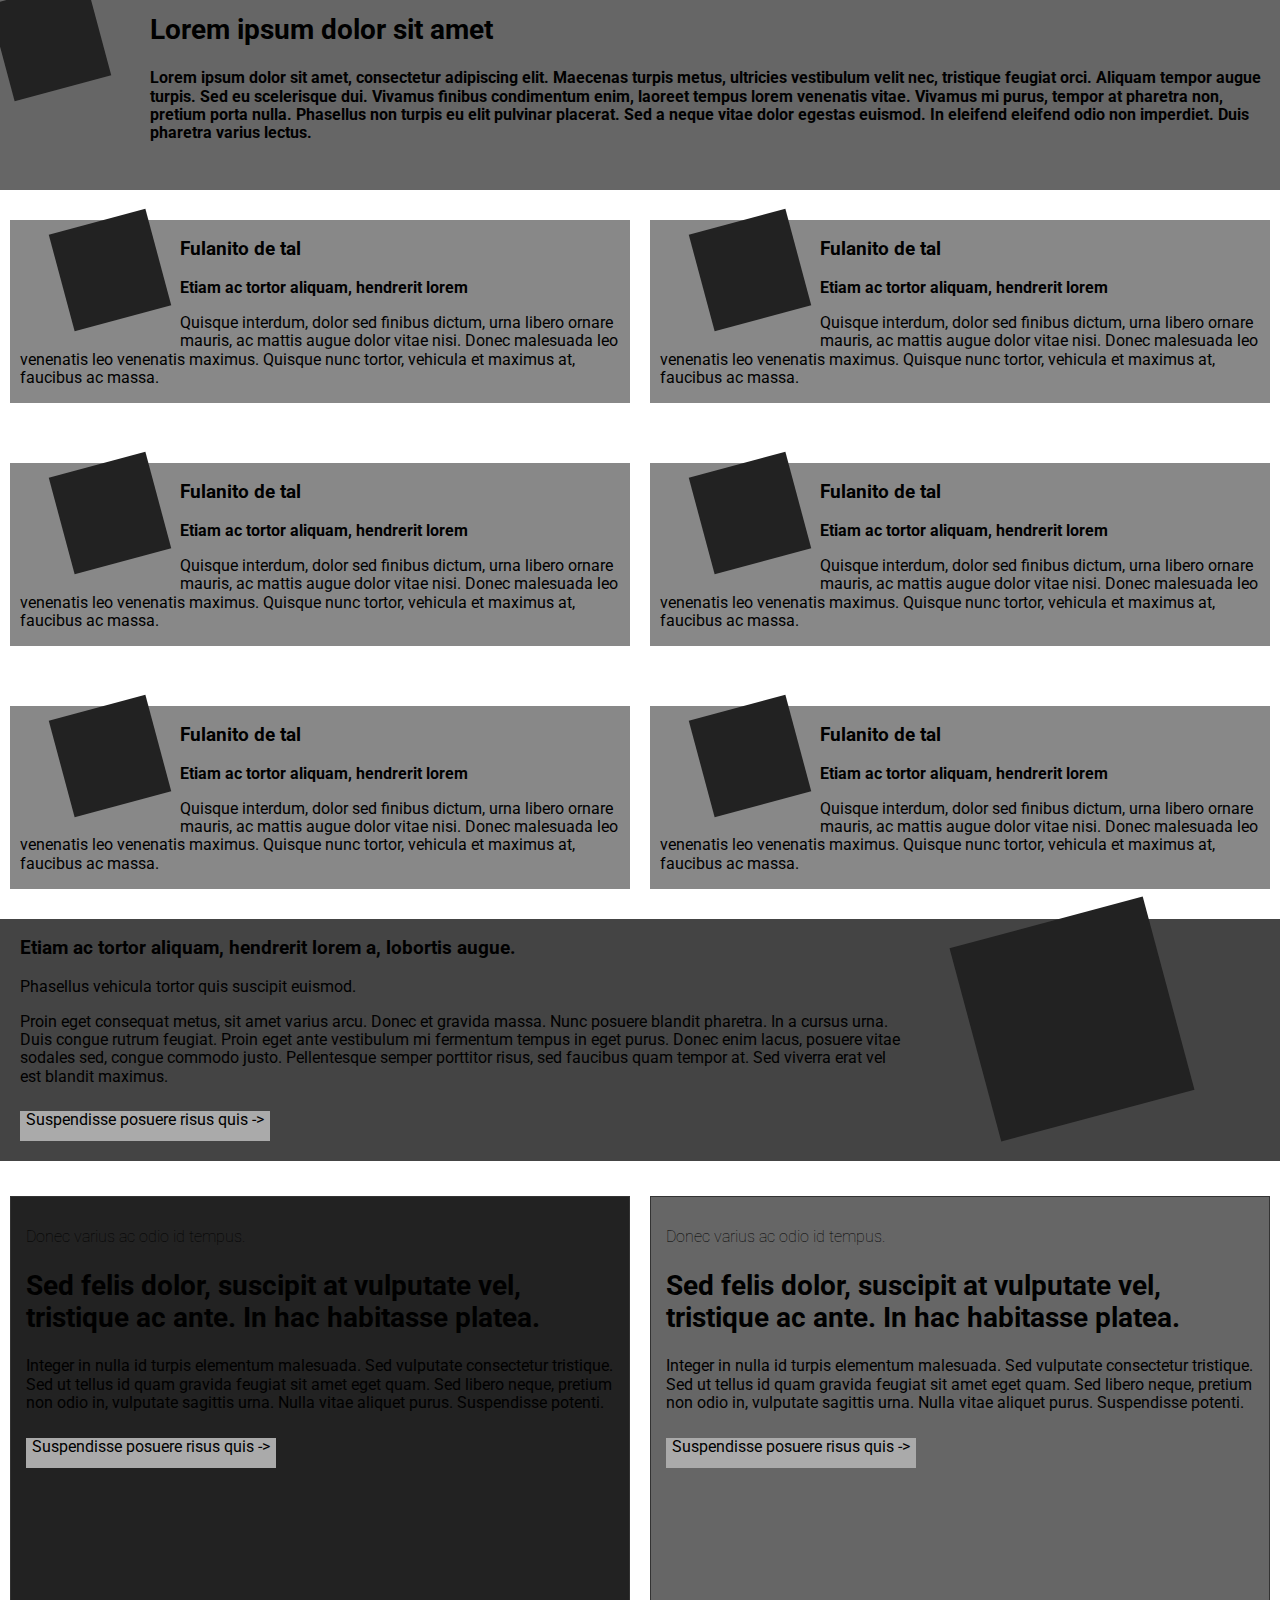
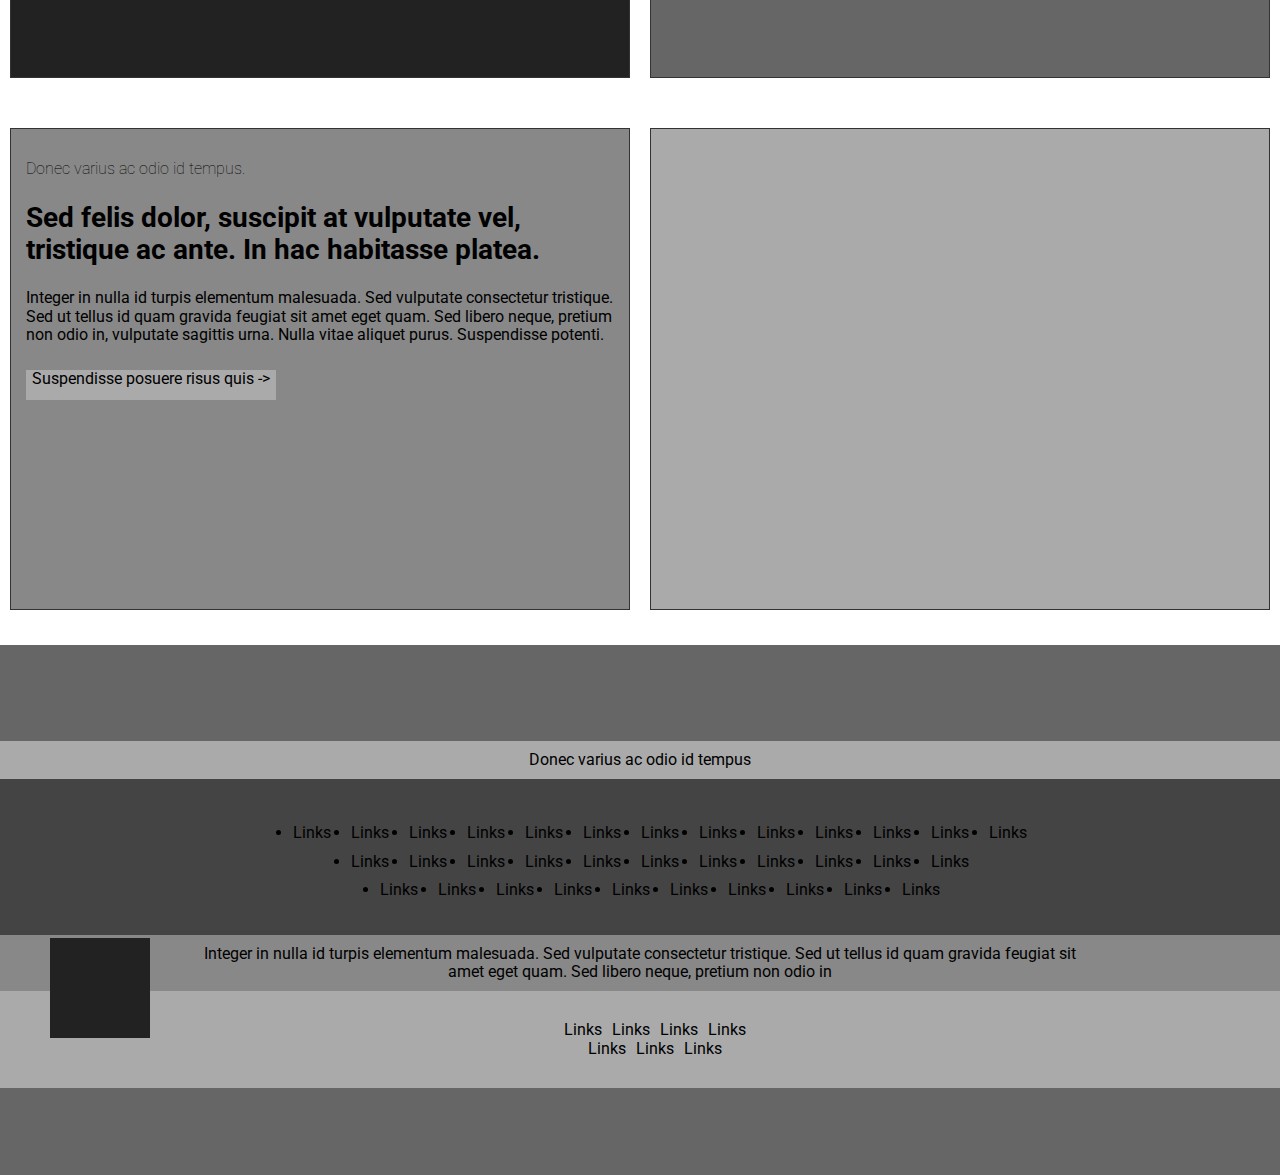
==== commit 51811d3e: "Footer larger and erase padding/ margin" ====
--- a/index.html
+++ b/index.html
@@ -86,7 +86,7 @@
     <section class="flex colums m-s-10">
       <h3 class="none">nothing to see here keep scrolling</h3>
       <div class="posts flex section">
-        <article class="p-10 grey3">
+        <article class="grey3">
           <div>
             <h2>
               Lorem Ipsum
@@ -105,7 +105,7 @@
             </p>
           </div>
         </article>
-        <article class="p-10 grey3">
+        <article class="grey4">
           <div>
             <h2>
               Lorem Ipsum
@@ -124,7 +124,7 @@
             </p>
           </div>
         </article>
-        <article class="p-10 grey3">
+        <article class="grey5">
           <div>
             <h2>
               Lorem Ipsum
@@ -145,10 +145,10 @@
         </article>
       </div>
       <div class="posts flex section">
-        <article class="p-10 grey3">
+        <article class="grey4">
           <h3 class="none">nothing to see here keep scrolling</h3>
         </article>
-        <article class="p-10 grey4">
+        <article class="grey3">
           <div>
             <h2>
               Lorem Ipsum
@@ -167,7 +167,7 @@
             </p>
           </div>
         </article>
-        <article class="p-10 grey4">
+        <article class="grey2">
           <div>
             <h2>
               Lorem Ipsum
@@ -188,7 +188,7 @@
         </article>
       </div>
       <div class="posts flex section">
-        <article class="p-10 grey4">
+        <article class="grey5">
           <div>
             <h2>
               Lorem Ipsum
@@ -207,7 +207,7 @@
             </p>
           </div>
         </article>
-        <article class="p-10 grey4">
+        <article class="grey2">
           <div>
             <h2>
               Lorem Ipsum
@@ -226,7 +226,7 @@
             </p>
           </div>
         </article>
-        <article class="p-10 grey3">
+        <article class="grey3">
           <h3 class="none">nothing to see here keep scrolling</h3>
         </article>
       </div>
@@ -443,7 +443,7 @@
         Donec varius ac odio id tempus
       </p>
       <nav class="flex colums center grey2">
-        <ul class="flex center">
+        <ul class="flex center footer-top">
           <li class="footer_text">Links</li>
           <li class="footer_text">Links</li>
           <li class="footer_text">Links</li>
@@ -471,7 +471,7 @@
           <li class="footer_text">Links</li>
           <li class="footer_text">Links</li>
         </ul>
-        <ul class="flex center">
+        <ul class="flex center footer-bottom">
           <li class="footer_text">Links</li>
           <li class="footer_text">Links</li>
           <li class="footer_text">Links</li>
@@ -496,7 +496,7 @@
           <li>Links</li>
           <li>Links</li>
         </ul>
-        <ul class="flex center">
+        <ul class="flex center footer-bottom">
           <li>Links</li>
           <li>Links</li>
           <li>Links</li>
--- a/css/style.css
+++ b/css/style.css
@@ -65,10 +65,6 @@
   text-align: center;
 }
 
-.p-b-10 {
-  margin-bottom: 20px;
-}
-
 /* Header */
 .header {
   padding-left: 0;
@@ -87,12 +83,13 @@
 }
 
 header li[rel=logo] {
+  border-radius: 0;
   align-items: baseline;
   width: 200px;
 }
 
 header li[rel=search_var] {
-  width: 200px;
+  width: 300px;
 }
 
 .main_pics {
@@ -111,10 +108,14 @@
   padding-top: 30px;
 }
 
+.not_pic p {
+  font-size: 28px;
+  margin-right: 40px;;
+}
+
 .pic {
   width: 100px;
-  margin-right: 20px;
-  margin-bottom: 30px;
+  margin: 0 20px 30px 40px;
   transform: rotate(75deg);
   float: left;
 }
@@ -124,12 +125,13 @@
   height: 200px;
   margin-left: 50px;
   transform: rotate(75deg);
+  float: left;
 }
 
 /* Chane */
 .pic_text h1 {
   position: absolute;
-  top: 20%;
+  top: 200px;
   left: 50%;
   transform: translate(-50%, -50%);
 }
@@ -139,10 +141,6 @@
   border-radius: 5px;
 }
 
-.text_b p {
-  font-size: 24px;
-}
-
 .section {
   justify-content: space-between;
 }
@@ -151,14 +149,11 @@
   flex-direction: column;
 }
 
-.posts {
-  padding-top: 50px;
-}
+
 
 .posts article {
   height: 400px;
-  margin-right: 10px;
-  width: 25%;
+  width: 34%;
 }
 
 .blue_box {
@@ -217,10 +212,6 @@
   font-weight: 100;
 }
 
-.bold-500 {
-  font-weight: 500;
-}
-
 .bold-400 {
   font-weight: 400;
 }
@@ -245,7 +236,8 @@
 
 .red-content {
   width: 600px;
-  height: 350px;
+  border: 1px solid #333;
+  height: 450px;
   margin: 15px 10px;
   padding: 15px;
 }
@@ -262,7 +254,7 @@
 
 footer {
   padding-top: 80px;
-  height: 350px;
+  height: 450px;
 }
 
 .center {
@@ -271,11 +263,19 @@
 
 .footer_text {
   list-style-type: disc;
-  margin-right: 30px;
+  margin: 5px 10px;
+}
+
+.footer-top {
+  margin-top: 40px;
+}
+
+.footer-bottom {
+  margin-bottom: 30px;
 }
 
 .last_footer {
-  padding-top: 40px;
+  padding-top: 30px;
 }
 
 .last_footer li {
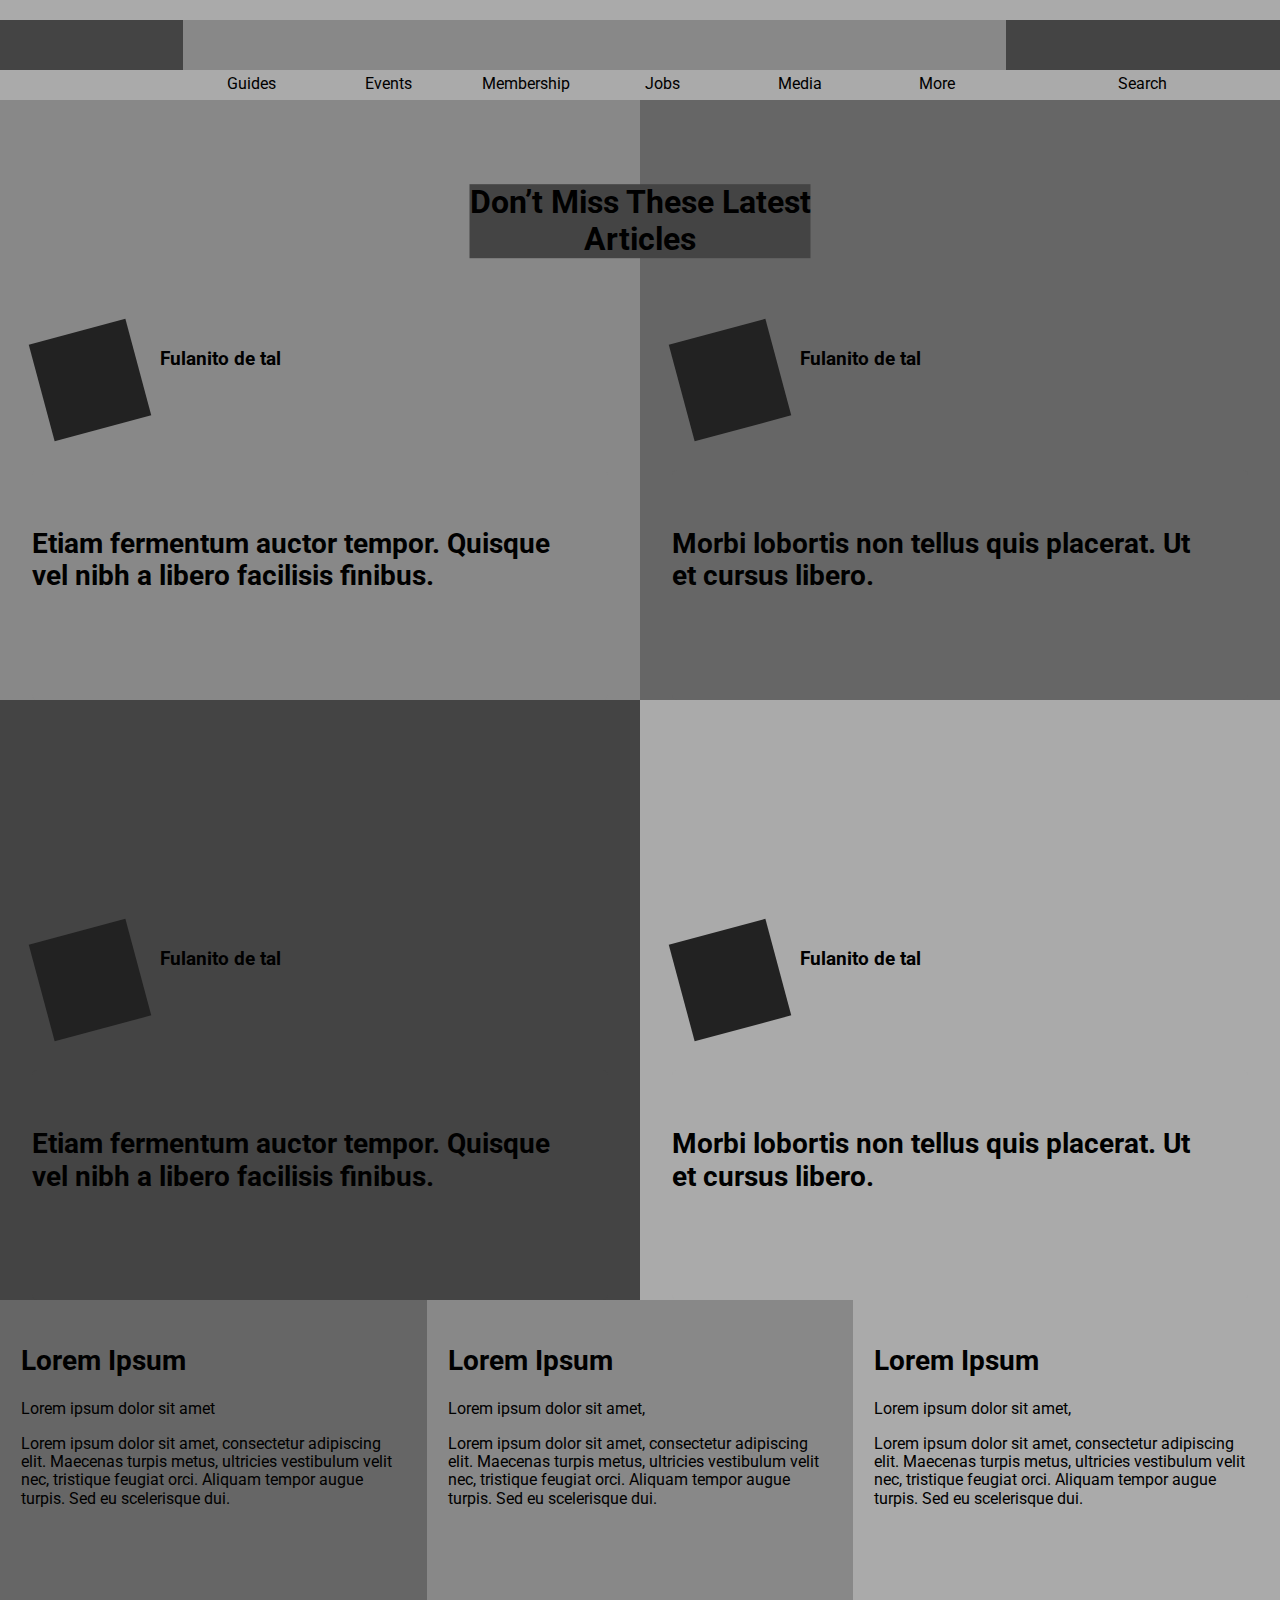
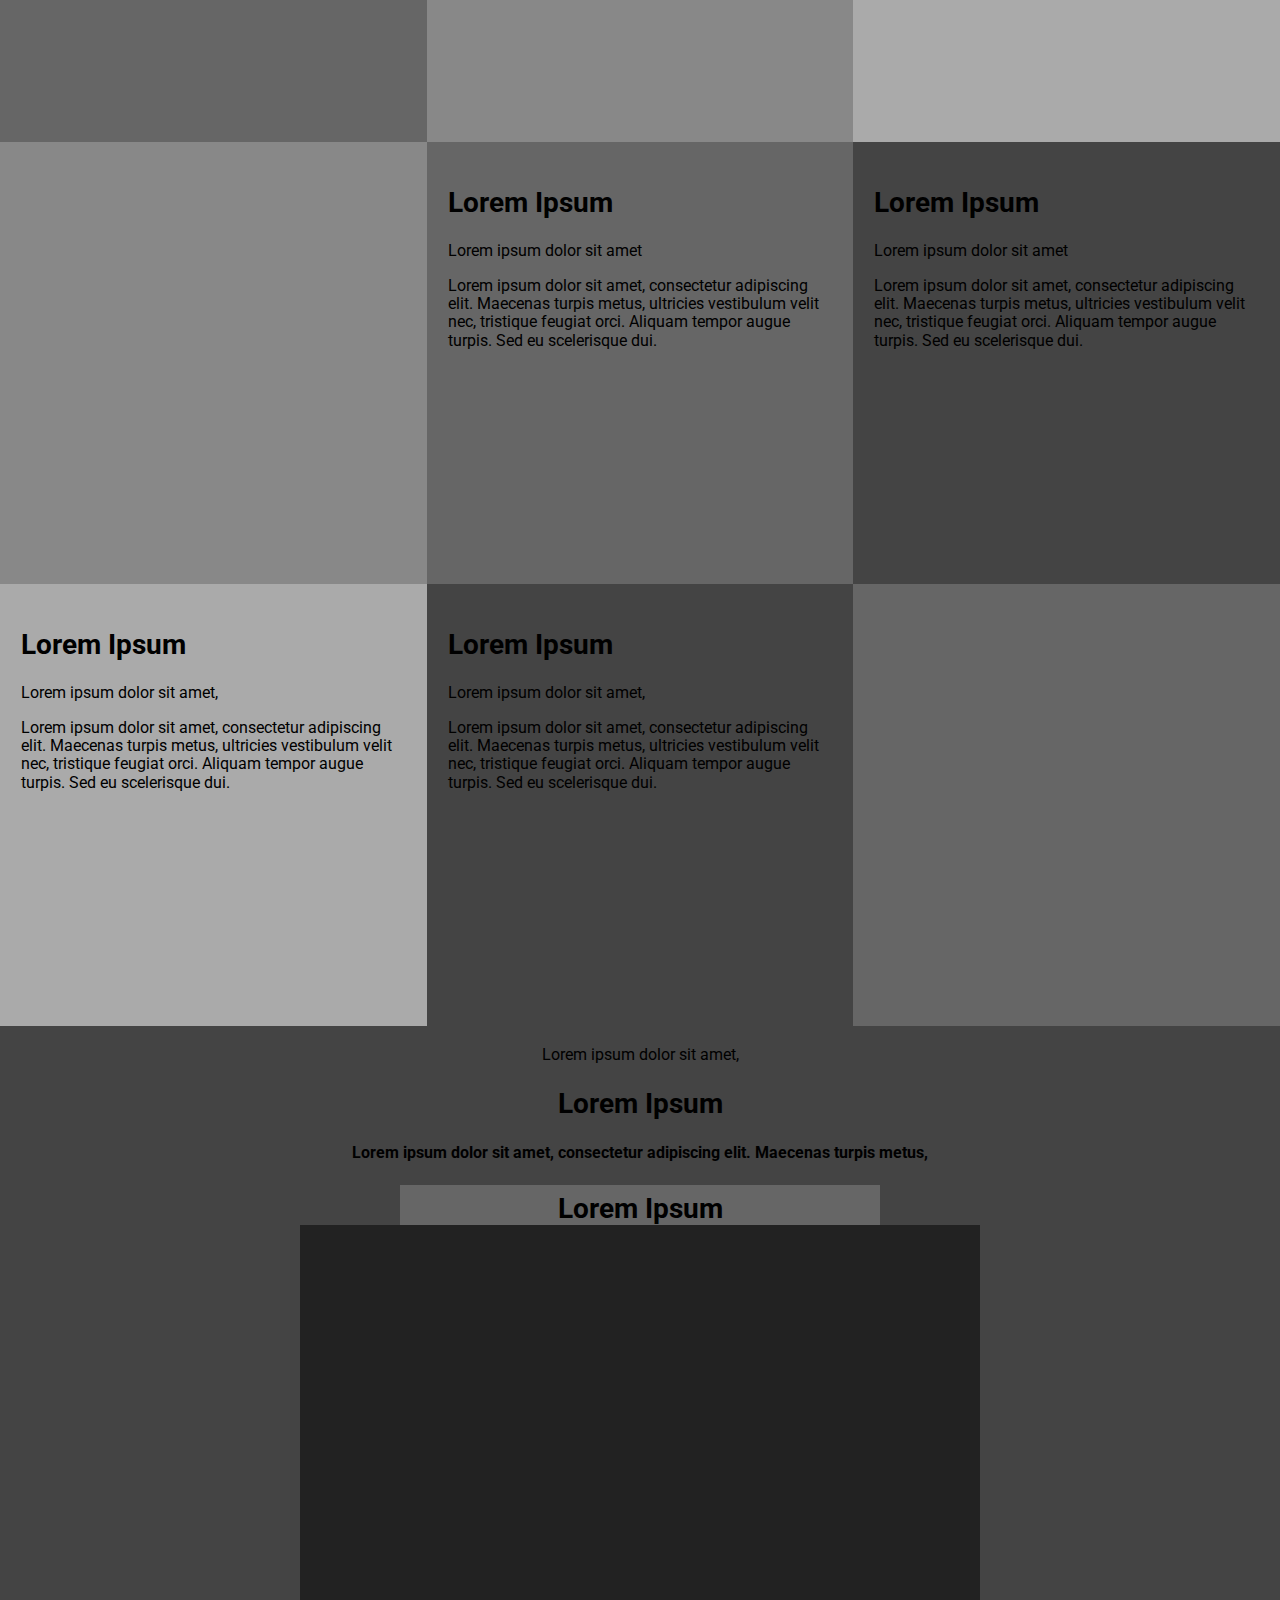
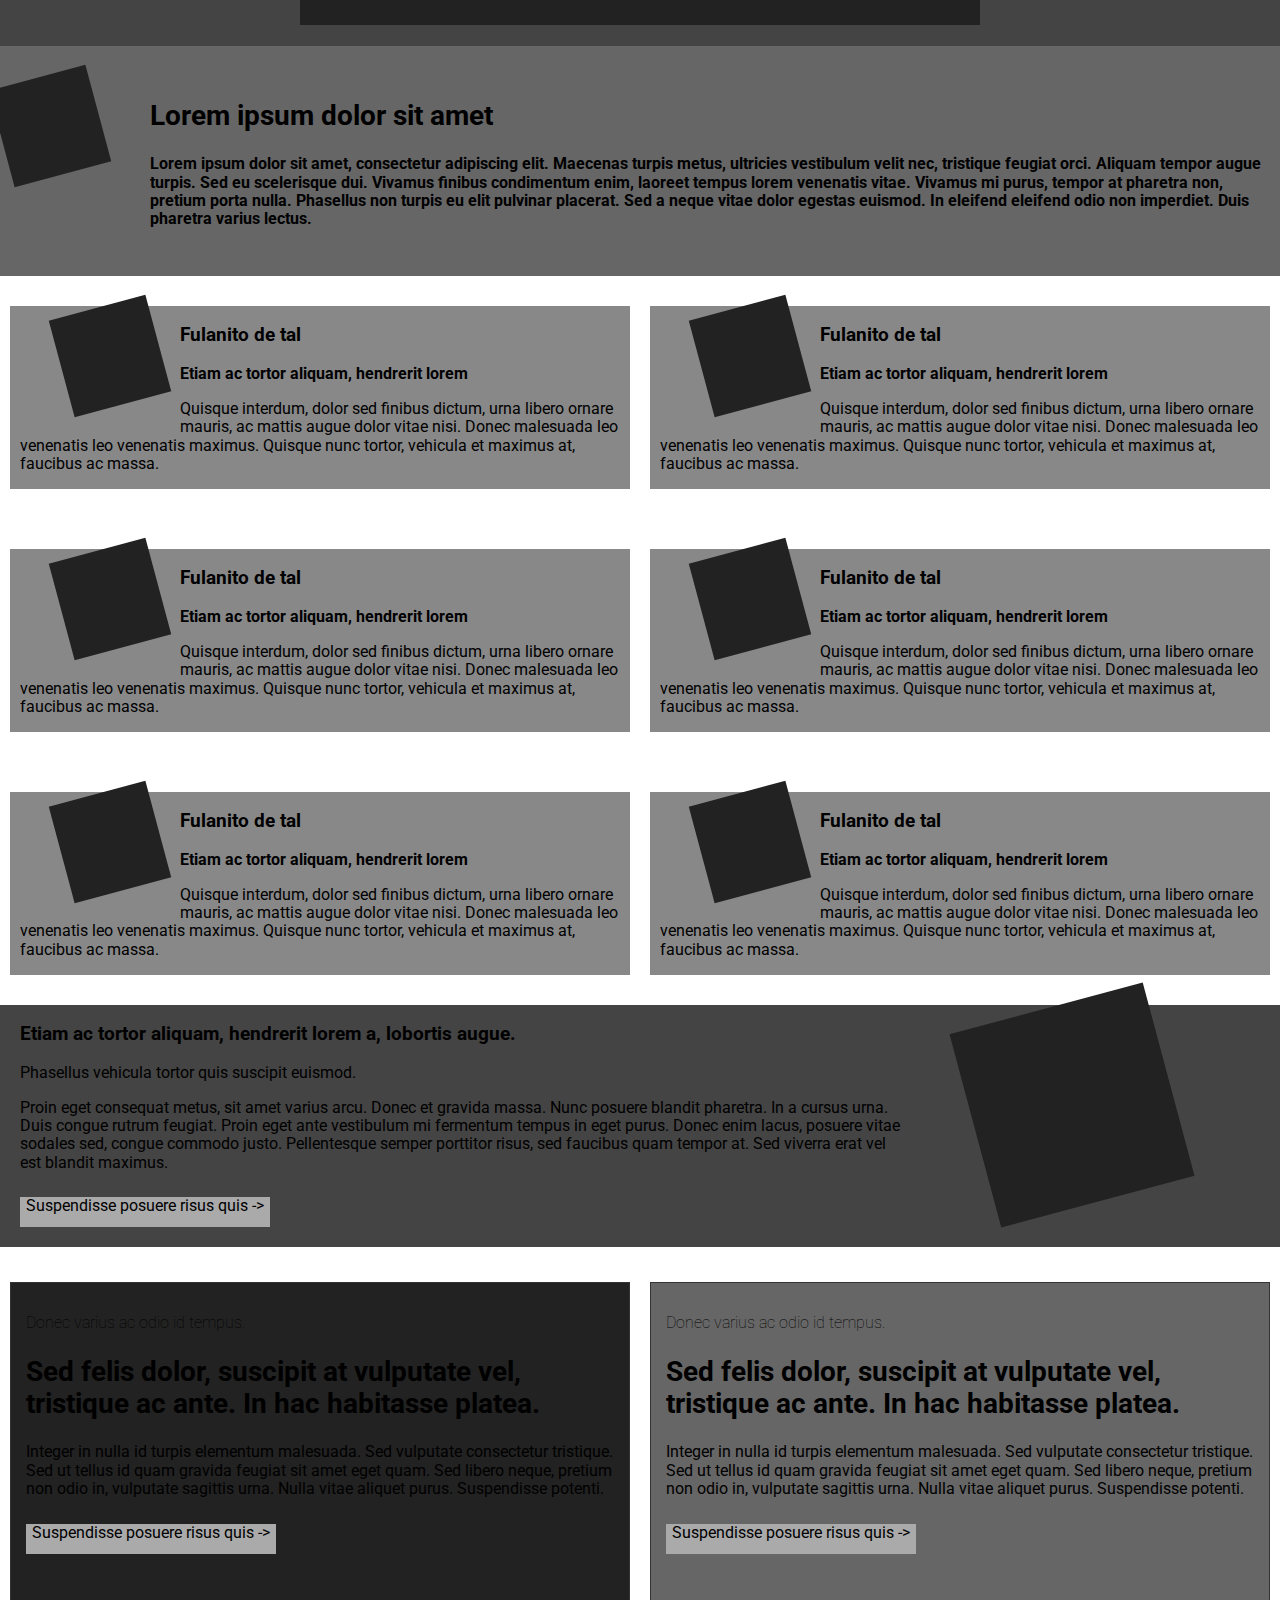
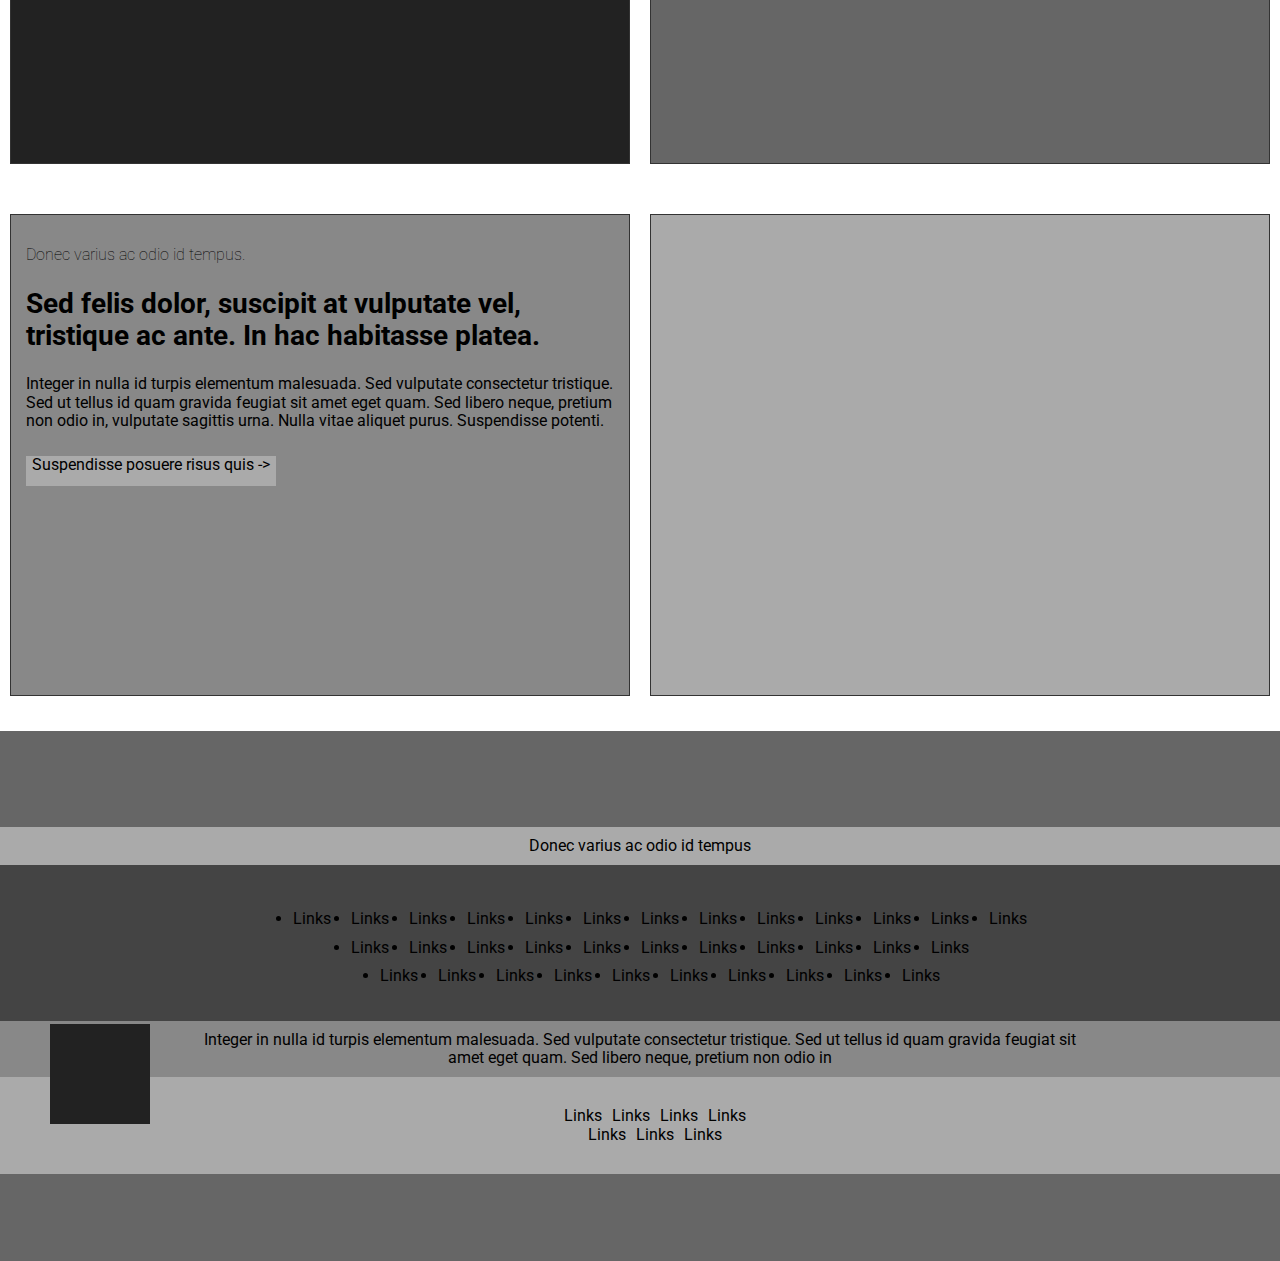
==== commit b8136b24: "Merge pull request #1 from edxco/feature" ====
--- a/index.html
+++ b/index.html
@@ -83,7 +83,7 @@
         </article>
       </div>
     </section>
-    <section class="flex colums m-s-10">
+    <section class="flex colums">
       <h3 class="none">nothing to see here keep scrolling</h3>
       <div class="posts flex section">
         <article class="grey3">
@@ -437,7 +437,7 @@
           </div>
         </div>
       </section>
-    
+
     <footer class="center grey3">
       <p class="grey5 p_footer">
         Donec varius ac odio id tempus
@@ -510,4 +510,4 @@
 
 </body>
 
-</html>+</html>
--- a/css/style.css
+++ b/css/style.css
@@ -110,7 +110,7 @@
 
 .not_pic p {
   font-size: 28px;
-  margin-right: 40px;;
+  margin-right: 40px;
 }
 
 .pic {
@@ -149,11 +149,10 @@
   flex-direction: column;
 }
 
-
-
 .posts article {
   height: 400px;
   width: 34%;
+  padding: 21px;
 }
 
 .blue_box {
